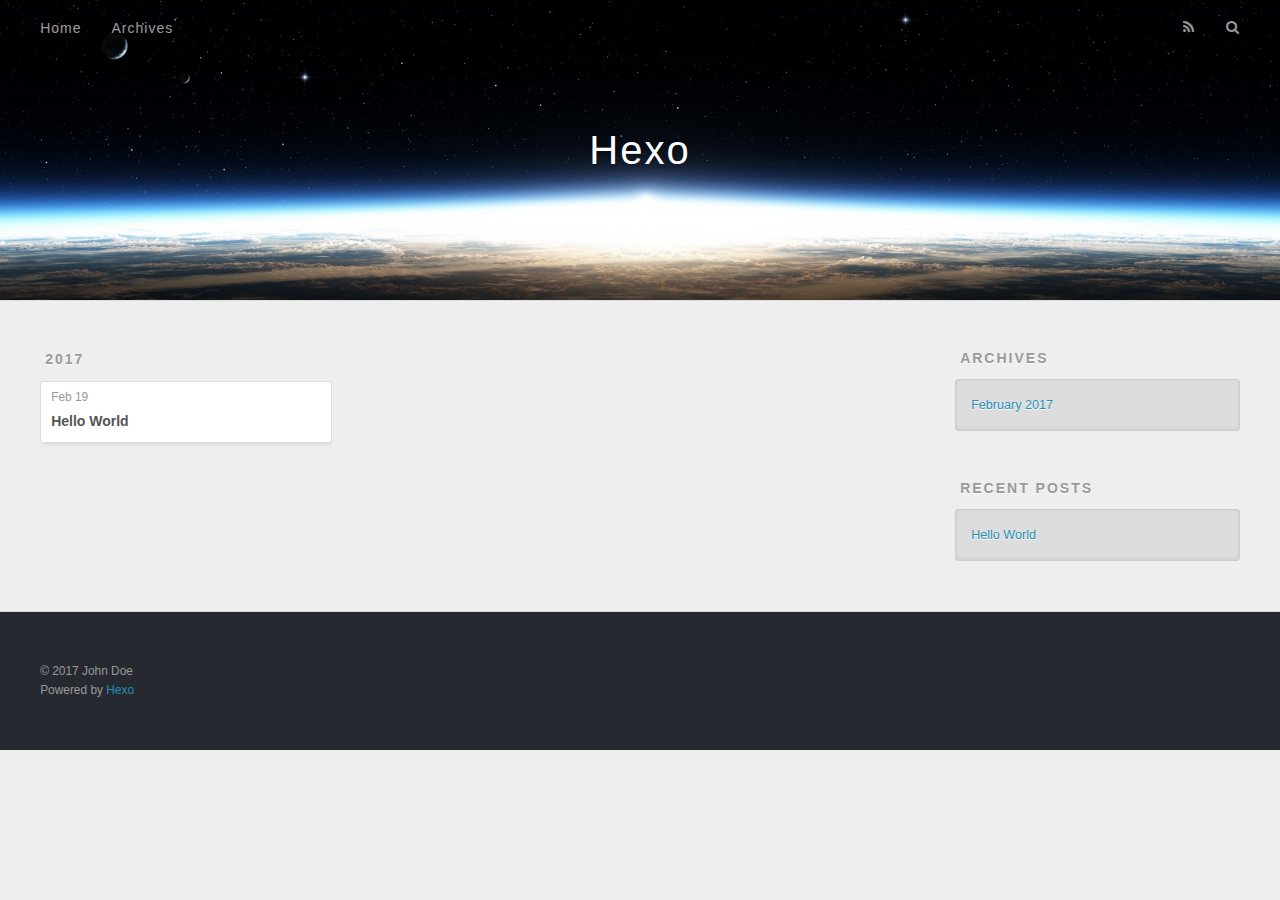
==== archives/index.html @ 1e5ff91e "Site updated: 2017-02-19 12:05:26" ====
<!DOCTYPE html>
<html>
<head>
  <meta charset="utf-8">
  
  <title>Archives | Hexo</title>
  <meta name="viewport" content="width=device-width, initial-scale=1, maximum-scale=1">
  <meta property="og:type" content="website">
<meta property="og:title" content="Hexo">
<meta property="og:url" content="http://yoursite.com/archives/index.html">
<meta property="og:site_name" content="Hexo">
<meta name="twitter:card" content="summary">
<meta name="twitter:title" content="Hexo">
  
    <link rel="alternate" href="/atom.xml" title="Hexo" type="application/atom+xml">
  
  
    <link rel="icon" href="/favicon.png">
  
  
    <link href="//fonts.googleapis.com/css?family=Source+Code+Pro" rel="stylesheet" type="text/css">
  
  <link rel="stylesheet" href="/css/style.css">
  

</head>

<body>
  <div id="container">
    <div id="wrap">
      <header id="header">
  <div id="banner"></div>
  <div id="header-outer" class="outer">
    <div id="header-title" class="inner">
      <h1 id="logo-wrap">
        <a href="/" id="logo">Hexo</a>
      </h1>
      
    </div>
    <div id="header-inner" class="inner">
      <nav id="main-nav">
        <a id="main-nav-toggle" class="nav-icon"></a>
        
          <a class="main-nav-link" href="/">Home</a>
        
          <a class="main-nav-link" href="/archives">Archives</a>
        
      </nav>
      <nav id="sub-nav">
        
          <a id="nav-rss-link" class="nav-icon" href="/atom.xml" title="RSS Feed"></a>
        
        <a id="nav-search-btn" class="nav-icon" title="Search"></a>
      </nav>
      <div id="search-form-wrap">
        <form action="//google.com/search" method="get" accept-charset="UTF-8" class="search-form"><input type="search" name="q" results="0" class="search-form-input" placeholder="Search"><button type="submit" class="search-form-submit">&#xF002;</button><input type="hidden" name="sitesearch" value="http://yoursite.com"></form>
      </div>
    </div>
  </div>
</header>
      <div class="outer">
        <section id="main">
  
  
    
    
      
      
      <section class="archives-wrap">
        <div class="archive-year-wrap">
          <a href="/archives/2017" class="archive-year">2017</a>
        </div>
        <div class="archives">
    
    <article class="archive-article archive-type-post">
  <div class="archive-article-inner">
    <header class="archive-article-header">
      <a href="/2017/02/19/hello-world/" class="archive-article-date">
  <time datetime="2017-02-19T02:32:31.550Z" itemprop="datePublished">Feb 19</time>
</a>
      
  
    <h1 itemprop="name">
      <a class="archive-article-title" href="/2017/02/19/hello-world/">Hello World</a>
    </h1>
  

    </header>
  </div>
</article>
  
  
    </div></section>
  

</section>
        
          <aside id="sidebar">
  
    

  
    

  
    
  
    
  <div class="widget-wrap">
    <h3 class="widget-title">Archives</h3>
    <div class="widget">
      <ul class="archive-list"><li class="archive-list-item"><a class="archive-list-link" href="/archives/2017/02/">February 2017</a></li></ul>
    </div>
  </div>


  
    
  <div class="widget-wrap">
    <h3 class="widget-title">Recent Posts</h3>
    <div class="widget">
      <ul>
        
          <li>
            <a href="/2017/02/19/hello-world/">Hello World</a>
          </li>
        
      </ul>
    </div>
  </div>

  
</aside>
        
      </div>
      <footer id="footer">
  
  <div class="outer">
    <div id="footer-info" class="inner">
      &copy; 2017 John Doe<br>
      Powered by <a href="http://hexo.io/" target="_blank">Hexo</a>
    </div>
  </div>
</footer>
    </div>
    <nav id="mobile-nav">
  
    <a href="/" class="mobile-nav-link">Home</a>
  
    <a href="/archives" class="mobile-nav-link">Archives</a>
  
</nav>
    

<script src="//ajax.googleapis.com/ajax/libs/jquery/2.0.3/jquery.min.js"></script>


  <link rel="stylesheet" href="/fancybox/jquery.fancybox.css">
  <script src="/fancybox/jquery.fancybox.pack.js"></script>


<script src="/js/script.js"></script>

  </div>
</body>
</html>
---- css/style.css ----
body {
  width: 100%;
}
body:before,
body:after {
  content: "";
  display: table;
}
body:after {
  clear: both;
}
html,
body,
div,
span,
applet,
object,
iframe,
h1,
h2,
h3,
h4,
h5,
h6,
p,
blockquote,
pre,
a,
abbr,
acronym,
address,
big,
cite,
code,
del,
dfn,
em,
img,
ins,
kbd,
q,
s,
samp,
small,
strike,
strong,
sub,
sup,
tt,
var,
dl,
dt,
dd,
ol,
ul,
li,
fieldset,
form,
label,
legend,
table,
caption,
tbody,
tfoot,
thead,
tr,
th,
td {
  margin: 0;
  padding: 0;
  border: 0;
  outline: 0;
  font-weight: inherit;
  font-style: inherit;
  font-family: inherit;
  font-size: 100%;
  vertical-align: baseline;
}
body {
  line-height: 1;
  color: #000;
  background: #fff;
}
ol,
ul {
  list-style: none;
}
table {
  border-collapse: separate;
  border-spacing: 0;
  vertical-align: middle;
}
caption,
th,
td {
  text-align: left;
  font-weight: normal;
  vertical-align: middle;
}
a img {
  border: none;
}
input,
button {
  margin: 0;
  padding: 0;
}
input::-moz-focus-inner,
button::-moz-focus-inner {
  border: 0;
  padding: 0;
}
@font-face {
  font-family: FontAwesome;
  font-style: normal;
  font-weight: normal;
  src: url("fonts/fontawesome-webfont.eot?v=#4.0.3");
  src: url("fonts/fontawesome-webfont.eot?#iefix&v=#4.0.3") format("embedded-opentype"), url("fonts/fontawesome-webfont.woff?v=#4.0.3") format("woff"), url("fonts/fontawesome-webfont.ttf?v=#4.0.3") format("truetype"), url("fonts/fontawesome-webfont.svg#fontawesomeregular?v=#4.0.3") format("svg");
}
html,
body,
#container {
  height: 100%;
}
body {
  background: #eee;
  font: 14px "Helvetica Neue", Helvetica, Arial, sans-serif;
  -webkit-text-size-adjust: 100%;
}
.outer {
  max-width: 1220px;
  margin: 0 auto;
  padding: 0 20px;
}
.outer:before,
.outer:after {
  content: "";
  display: table;
}
.outer:after {
  clear: both;
}
.inner {
  display: inline;
  float: left;
  width: 98.33333333333333%;
  margin: 0 0.833333333333333%;
}
.left,
.alignleft {
  float: left;
}
.right,
.alignright {
  float: right;
}
.clear {
  clear: both;
}
#container {
  position: relative;
}
.mobile-nav-on {
  overflow: hidden;
}
#wrap {
  height: 100%;
  width: 100%;
  position: absolute;
  top: 0;
  left: 0;
  -webkit-transition: 0.2s ease-out;
  -moz-transition: 0.2s ease-out;
  -ms-transition: 0.2s ease-out;
  transition: 0.2s ease-out;
  z-index: 1;
  background: #eee;
}
.mobile-nav-on #wrap {
  left: 280px;
}
@media screen and (min-width: 768px) {
  #main {
    display: inline;
    float: left;
    width: 73.33333333333333%;
    margin: 0 0.833333333333333%;
  }
}
.article-date,
.article-category-link,
.archive-year,
.widget-title {
  text-decoration: none;
  text-transform: uppercase;
  letter-spacing: 2px;
  color: #999;
  margin-bottom: 1em;
  margin-left: 5px;
  line-height: 1em;
  text-shadow: 0 1px #fff;
  font-weight: bold;
}
.article-inner,
.archive-article-inner {
  background: #fff;
  -webkit-box-shadow: 1px 2px 3px #ddd;
  box-shadow: 1px 2px 3px #ddd;
  border: 1px solid #ddd;
  border-radius: 3px;
}
.article-entry h1,
.widget h1 {
  font-size: 2em;
}
.article-entry h2,
.widget h2 {
  font-size: 1.5em;
}
.article-entry h3,
.widget h3 {
  font-size: 1.3em;
}
.article-entry h4,
.widget h4 {
  font-size: 1.2em;
}
.article-entry h5,
.widget h5 {
  font-size: 1em;
}
.article-entry h6,
.widget h6 {
  font-size: 1em;
  color: #999;
}
.article-entry hr,
.widget hr {
  border: 1px dashed #ddd;
}
.article-entry strong,
.widget strong {
  font-weight: bold;
}
.article-entry em,
.widget em,
.article-entry cite,
.widget cite {
  font-style: italic;
}
.article-entry sup,
.widget sup,
.article-entry sub,
.widget sub {
  font-size: 0.75em;
  line-height: 0;
  position: relative;
  vertical-align: baseline;
}
.article-entry sup,
.widget sup {
  top: -0.5em;
}
.article-entry sub,
.widget sub {
  bottom: -0.2em;
}
.article-entry small,
.widget small {
  font-size: 0.85em;
}
.article-entry acronym,
.widget acronym,
.article-entry abbr,
.widget abbr {
  border-bottom: 1px dotted;
}
.article-entry ul,
.widget ul,
.article-entry ol,
.widget ol,
.article-entry dl,
.widget dl {
  margin: 0 20px;
  line-height: 1.6em;
}
.article-entry ul ul,
.widget ul ul,
.article-entry ol ul,
.widget ol ul,
.article-entry ul ol,
.widget ul ol,
.article-entry ol ol,
.widget ol ol {
  margin-top: 0;
  margin-bottom: 0;
}
.article-entry ul,
.widget ul {
  list-style: disc;
}
.article-entry ol,
.widget ol {
  list-style: decimal;
}
.article-entry dt,
.widget dt {
  font-weight: bold;
}
#header {
  height: 300px;
  position: relative;
  border-bottom: 1px solid #ddd;
}
#header:before,
#header:after {
  content: "";
  position: absolute;
  left: 0;
  right: 0;
  height: 40px;
}
#header:before {
  top: 0;
  background: -webkit-linear-gradient(rgba(0,0,0,0.2), transparent);
  background: -moz-linear-gradient(rgba(0,0,0,0.2), transparent);
  background: -ms-linear-gradient(rgba(0,0,0,0.2), transparent);
  background: linear-gradient(rgba(0,0,0,0.2), transparent);
}
#header:after {
  bottom: 0;
  background: -webkit-linear-gradient(transparent, rgba(0,0,0,0.2));
  background: -moz-linear-gradient(transparent, rgba(0,0,0,0.2));
  background: -ms-linear-gradient(transparent, rgba(0,0,0,0.2));
  background: linear-gradient(transparent, rgba(0,0,0,0.2));
}
#header-outer {
  height: 100%;
  position: relative;
}
#header-inner {
  position: relative;
  overflow: hidden;
}
#banner {
  position: absolute;
  top: 0;
  left: 0;
  width: 100%;
  height: 100%;
  background: url("images/banner.jpg") center #000;
  -webkit-background-size: cover;
  -moz-background-size: cover;
  background-size: cover;
  z-index: -1;
}
#header-title {
  text-align: center;
  height: 40px;
  position: absolute;
  top: 50%;
  left: 0;
  margin-top: -20px;
}
#logo,
#subtitle {
  text-decoration: none;
  color: #fff;
  font-weight: 300;
  text-shadow: 0 1px 4px rgba(0,0,0,0.3);
}
#logo {
  font-size: 40px;
  line-height: 40px;
  letter-spacing: 2px;
}
#subtitle {
  font-size: 16px;
  line-height: 16px;
  letter-spacing: 1px;
}
#subtitle-wrap {
  margin-top: 16px;
}
#main-nav {
  float: left;
  margin-left: -15px;
}
.nav-icon,
.main-nav-link {
  float: left;
  color: #fff;
  opacity: 0.6;
  text-decoration: none;
  text-shadow: 0 1px rgba(0,0,0,0.2);
  -webkit-transition: opacity 0.2s;
  -moz-transition: opacity 0.2s;
  -ms-transition: opacity 0.2s;
  transition: opacity 0.2s;
  display: block;
  padding: 20px 15px;
}
.nav-icon:hover,
.main-nav-link:hover {
  opacity: 1;
}
.nav-icon {
  font-family: FontAwesome;
  text-align: center;
  font-size: 14px;
  width: 14px;
  height: 14px;
  padding: 20px 15px;
  position: relative;
  cursor: pointer;
}
.main-nav-link {
  font-weight: 300;
  letter-spacing: 1px;
}
@media screen and (max-width: 479px) {
  .main-nav-link {
    display: none;
  }
}
#main-nav-toggle {
  display: none;
}
#main-nav-toggle:before {
  content: "\f0c9";
}
@media screen and (max-width: 479px) {
  #main-nav-toggle {
    display: block;
  }
}
#sub-nav {
  float: right;
  margin-right: -15px;
}
#nav-rss-link:before {
  content: "\f09e";
}
#nav-search-btn:before {
  content: "\f002";
}
#search-form-wrap {
  position: absolute;
  top: 15px;
  width: 150px;
  height: 30px;
  right: -150px;
  opacity: 0;
  -webkit-transition: 0.2s ease-out;
  -moz-transition: 0.2s ease-out;
  -ms-transition: 0.2s ease-out;
  transition: 0.2s ease-out;
}
#search-form-wrap.on {
  opacity: 1;
  right: 0;
}
@media screen and (max-width: 479px) {
  #search-form-wrap {
    width: 100%;
    right: -100%;
  }
}
.search-form {
  position: absolute;
  top: 0;
  left: 0;
  right: 0;
  background: #fff;
  padding: 5px 15px;
  border-radius: 15px;
  -webkit-box-shadow: 0 0 10px rgba(0,0,0,0.3);
  box-shadow: 0 0 10px rgba(0,0,0,0.3);
}
.search-form-input {
  border: none;
  background: none;
  color: #555;
  width: 100%;
  font: 13px "Helvetica Neue", Helvetica, Arial, sans-serif;
  outline: none;
}
.search-form-input::-webkit-search-results-decoration,
.search-form-input::-webkit-search-cancel-button {
  -webkit-appearance: none;
}
.search-form-submit {
  position: absolute;
  top: 50%;
  right: 10px;
  margin-top: -7px;
  font: 13px FontAwesome;
  border: none;
  background: none;
  color: #bbb;
  cursor: pointer;
}
.search-form-submit:hover,
.search-form-submit:focus {
  color: #777;
}
.article {
  margin: 50px 0;
}
.article-inner {
  overflow: hidden;
}
.article-meta:before,
.article-meta:after {
  content: "";
  display: table;
}
.article-meta:after {
  clear: both;
}
.article-date {
  float: left;
}
.article-category {
  float: left;
  line-height: 1em;
  color: #ccc;
  text-shadow: 0 1px #fff;
  margin-left: 8px;
}
.article-category:before {
  content: "\2022";
}
.article-category-link {
  margin: 0 12px 1em;
}
.article-header {
  padding: 20px 20px 0;
}
.article-title {
  text-decoration: none;
  font-size: 2em;
  font-weight: bold;
  color: #555;
  line-height: 1.1em;
  -webkit-transition: color 0.2s;
  -moz-transition: color 0.2s;
  -ms-transition: color 0.2s;
  transition: color 0.2s;
}
a.article-title:hover {
  color: #258fb8;
}
.article-entry {
  color: #555;
  padding: 0 20px;
}
.article-entry:before,
.article-entry:after {
  content: "";
  display: table;
}
.article-entry:after {
  clear: both;
}
.article-entry p,
.article-entry table {
  line-height: 1.6em;
  margin: 1.6em 0;
}
.article-entry h1,
.article-entry h2,
.article-entry h3,
.article-entry h4,
.article-entry h5,
.article-entry h6 {
  font-weight: bold;
}
.article-entry h1,
.article-entry h2,
.article-entry h3,
.article-entry h4,
.article-entry h5,
.article-entry h6 {
  line-height: 1.1em;
  margin: 1.1em 0;
}
.article-entry a {
  color: #258fb8;
  text-decoration: none;
}
.article-entry a:hover {
  text-decoration: underline;
}
.article-entry ul,
.article-entry ol,
.article-entry dl {
  margin-top: 1.6em;
  margin-bottom: 1.6em;
}
.article-entry img,
.article-entry video {
  max-width: 100%;
  height: auto;
  display: block;
  margin: auto;
}
.article-entry iframe {
  border: none;
}
.article-entry table {
  width: 100%;
  border-collapse: collapse;
  border-spacing: 0;
}
.article-entry th {
  font-weight: bold;
  border-bottom: 3px solid #ddd;
  padding-bottom: 0.5em;
}
.article-entry td {
  border-bottom: 1px solid #ddd;
  padding: 10px 0;
}
.article-entry blockquote {
  font-family: Georgia, "Times New Roman", serif;
  font-size: 1.4em;
  margin: 1.6em 20px;
  text-align: center;
}
.article-entry blockquote footer {
  font-size: 14px;
  margin: 1.6em 0;
  font-family: "Helvetica Neue", Helvetica, Arial, sans-serif;
}
.article-entry blockquote footer cite:before {
  content: "—";
  padding: 0 0.5em;
}
.article-entry .pullquote {
  text-align: left;
  width: 45%;
  margin: 0;
}
.article-entry .pullquote.left {
  margin-left: 0.5em;
  margin-right: 1em;
}
.article-entry .pullquote.right {
  margin-right: 0.5em;
  margin-left: 1em;
}
.article-entry .caption {
  color: #999;
  display: block;
  font-size: 0.9em;
  margin-top: 0.5em;
  position: relative;
  text-align: center;
}
.article-entry .video-container {
  position: relative;
  padding-top: 56.25%;
  height: 0;
  overflow: hidden;
}
.article-entry .video-container iframe,
.article-entry .video-container object,
.article-entry .video-container embed {
  position: absolute;
  top: 0;
  left: 0;
  width: 100%;
  height: 100%;
  margin-top: 0;
}
.article-more-link a {
  display: inline-block;
  line-height: 1em;
  padding: 6px 15px;
  border-radius: 15px;
  background: #eee;
  color: #999;
  text-shadow: 0 1px #fff;
  text-decoration: none;
}
.article-more-link a:hover {
  background: #258fb8;
  color: #fff;
  text-decoration: none;
  text-shadow: 0 1px #1e7293;
}
.article-footer {
  font-size: 0.85em;
  line-height: 1.6em;
  border-top: 1px solid #ddd;
  padding-top: 1.6em;
  margin: 0 20px 20px;
}
.article-footer:before,
.article-footer:after {
  content: "";
  display: table;
}
.article-footer:after {
  clear: both;
}
.article-footer a {
  color: #999;
  text-decoration: none;
}
.article-footer a:hover {
  color: #555;
}
.article-tag-list-item {
  float: left;
  margin-right: 10px;
}
.article-tag-list-link:before {
  content: "#";
}
.article-comment-link {
  float: right;
}
.article-comment-link:before {
  content: "\f075";
  font-family: FontAwesome;
  padding-right: 8px;
}
.article-share-link {
  cursor: pointer;
  float: right;
  margin-left: 20px;
}
.article-share-link:before {
  content: "\f064";
  font-family: FontAwesome;
  padding-right: 6px;
}
#article-nav {
  position: relative;
}
#article-nav:before,
#article-nav:after {
  content: "";
  display: table;
}
#article-nav:after {
  clear: both;
}
@media screen and (min-width: 768px) {
  #article-nav {
    margin: 50px 0;
  }
  #article-nav:before {
    width: 8px;
    height: 8px;
    position: absolute;
    top: 50%;
    left: 50%;
    margin-top: -4px;
    margin-left: -4px;
    content: "";
    border-radius: 50%;
    background: #ddd;
    -webkit-box-shadow: 0 1px 2px #fff;
    box-shadow: 0 1px 2px #fff;
  }
}
.article-nav-link-wrap {
  text-decoration: none;
  text-shadow: 0 1px #fff;
  color: #999;
  -webkit-box-sizing: border-box;
  -moz-box-sizing: border-box;
  box-sizing: border-box;
  margin-top: 50px;
  text-align: center;
  display: block;
}
.article-nav-link-wrap:hover {
  color: #555;
}
@media screen and (min-width: 768px) {
  .article-nav-link-wrap {
    width: 50%;
    margin-top: 0;
  }
}
@media screen and (min-width: 768px) {
  #article-nav-newer {
    float: left;
    text-align: right;
    padding-right: 20px;
  }
}
@media screen and (min-width: 768px) {
  #article-nav-older {
    float: right;
    text-align: left;
    padding-left: 20px;
  }
}
.article-nav-caption {
  text-transform: uppercase;
  letter-spacing: 2px;
  color: #ddd;
  line-height: 1em;
  font-weight: bold;
}
#article-nav-newer .article-nav-caption {
  margin-right: -2px;
}
.article-nav-title {
  font-size: 0.85em;
  line-height: 1.6em;
  margin-top: 0.5em;
}
.article-share-box {
  position: absolute;
  display: none;
  background: #fff;
  -webkit-box-shadow: 1px 2px 10px rgba(0,0,0,0.2);
  box-shadow: 1px 2px 10px rgba(0,0,0,0.2);
  border-radius: 3px;
  margin-left: -145px;
  overflow: hidden;
  z-index: 1;
}
.article-share-box.on {
  display: block;
}
.article-share-input {
  width: 100%;
  background: none;
  -webkit-box-sizing: border-box;
  -moz-box-sizing: border-box;
  box-sizing: border-box;
  font: 14px "Helvetica Neue", Helvetica, Arial, sans-serif;
  padding: 0 15px;
  color: #555;
  outline: none;
  border: 1px solid #ddd;
  border-radius: 3px 3px 0 0;
  height: 36px;
  line-height: 36px;
}
.article-share-links {
  background: #eee;
}
.article-share-links:before,
.article-share-links:after {
  content: "";
  display: table;
}
.article-share-links:after {
  clear: both;
}
.article-share-twitter,
.article-share-facebook,
.article-share-pinterest,
.article-share-google {
  width: 50px;
  height: 36px;
  display: block;
  float: left;
  position: relative;
  color: #999;
  text-shadow: 0 1px #fff;
}
.article-share-twitter:before,
.article-share-facebook:before,
.article-share-pinterest:before,
.article-share-google:before {
  font-size: 20px;
  font-family: FontAwesome;
  width: 20px;
  height: 20px;
  position: absolute;
  top: 50%;
  left: 50%;
  margin-top: -10px;
  margin-left: -10px;
  text-align: center;
}
.article-share-twitter:hover,
.article-share-facebook:hover,
.article-share-pinterest:hover,
.article-share-google:hover {
  color: #fff;
}
.article-share-twitter:before {
  content: "\f099";
}
.article-share-twitter:hover {
  background: #00aced;
  text-shadow: 0 1px #008abe;
}
.article-share-facebook:before {
  content: "\f09a";
}
.article-share-facebook:hover {
  background: #3b5998;
  text-shadow: 0 1px #2f477a;
}
.article-share-pinterest:before {
  content: "\f0d2";
}
.article-share-pinterest:hover {
  background: #cb2027;
  text-shadow: 0 1px #a21a1f;
}
.article-share-google:before {
  content: "\f0d5";
}
.article-share-google:hover {
  background: #dd4b39;
  text-shadow: 0 1px #be3221;
}
.article-gallery {
  background: #000;
  position: relative;
}
.article-gallery-photos {
  position: relative;
  overflow: hidden;
}
.article-gallery-img {
  display: none;
  max-width: 100%;
}
.article-gallery-img:first-child {
  display: block;
}
.article-gallery-img.loaded {
  position: absolute;
  display: block;
}
.article-gallery-img img {
  display: block;
  max-width: 100%;
  margin: 0 auto;
}
#comments {
  background: #fff;
  -webkit-box-shadow: 1px 2px 3px #ddd;
  box-shadow: 1px 2px 3px #ddd;
  padding: 20px;
  border: 1px solid #ddd;
  border-radius: 3px;
  margin: 50px 0;
}
#comments a {
  color: #258fb8;
}
.archives-wrap {
  margin: 50px 0;
}
.archives:before,
.archives:after {
  content: "";
  display: table;
}
.archives:after {
  clear: both;
}
.archive-year-wrap {
  margin-bottom: 1em;
}
.archives {
  -webkit-column-gap: 10px;
  -moz-column-gap: 10px;
  column-gap: 10px;
}
@media screen and (min-width: 480px) and (max-width: 767px) {
  .archives {
    -webkit-column-count: 2;
    -moz-column-count: 2;
    column-count: 2;
  }
}
@media screen and (min-width: 768px) {
  .archives {
    -webkit-column-count: 3;
    -moz-column-count: 3;
    column-count: 3;
  }
}
.archive-article {
  -webkit-column-break-inside: avoid;
  page-break-inside: avoid;
  overflow: hidden;
  break-inside: avoid-column;
}
.archive-article-inner {
  padding: 10px;
  margin-bottom: 15px;
}
.archive-article-title {
  text-decoration: none;
  font-weight: bold;
  color: #555;
  -webkit-transition: color 0.2s;
  -moz-transition: color 0.2s;
  -ms-transition: color 0.2s;
  transition: color 0.2s;
  line-height: 1.6em;
}
.archive-article-title:hover {
  color: #258fb8;
}
.archive-article-footer {
  margin-top: 1em;
}
.archive-article-date {
  color: #999;
  text-decoration: none;
  font-size: 0.85em;
  line-height: 1em;
  margin-bottom: 0.5em;
  display: block;
}
#page-nav {
  margin: 50px auto;
  background: #fff;
  -webkit-box-shadow: 1px 2px 3px #ddd;
  box-shadow: 1px 2px 3px #ddd;
  border: 1px solid #ddd;
  border-radius: 3px;
  text-align: center;
  color: #999;
  overflow: hidden;
}
#page-nav:before,
#page-nav:after {
  content: "";
  display: table;
}
#page-nav:after {
  clear: both;
}
#page-nav a,
#page-nav span {
  padding: 10px 20px;
  line-height: 1;
  height: 2ex;
}
#page-nav a {
  color: #999;
  text-decoration: none;
}
#page-nav a:hover {
  background: #999;
  color: #fff;
}
#page-nav .prev {
  float: left;
}
#page-nav .next {
  float: right;
}
#page-nav .page-number {
  display: inline-block;
}
@media screen and (max-width: 479px) {
  #page-nav .page-number {
    display: none;
  }
}
#page-nav .current {
  color: #555;
  font-weight: bold;
}
#page-nav .space {
  color: #ddd;
}
#footer {
  background: #262a30;
  padding: 50px 0;
  border-top: 1px solid #ddd;
  color: #999;
}
#footer a {
  color: #258fb8;
  text-decoration: none;
}
#footer a:hover {
  text-decoration: underline;
}
#footer-info {
  line-height: 1.6em;
  font-size: 0.85em;
}
.article-entry pre,
.article-entry .highlight {
  background: #2d2d2d;
  margin: 0 -20px;
  padding: 15px 20px;
  border-style: solid;
  border-color: #ddd;
  border-width: 1px 0;
  overflow: auto;
  color: #ccc;
  line-height: 22.400000000000002px;
}
.article-entry .highlight .gutter pre,
.article-entry .gist .gist-file .gist-data .line-numbers {
  color: #666;
  font-size: 0.85em;
}
.article-entry pre,
.article-entry code {
  font-family: "Source Code Pro", Consolas, Monaco, Menlo, Consolas, monospace;
}
.article-entry code {
  background: #eee;
  text-shadow: 0 1px #fff;
  padding: 0 0.3em;
}
.article-entry pre code {
  background: none;
  text-shadow: none;
  padding: 0;
}
.article-entry .highlight pre {
  border: none;
  margin: 0;
  padding: 0;
}
.article-entry .highlight table {
  margin: 0;
  width: auto;
}
.article-entry .highlight td {
  border: none;
  padding: 0;
}
.article-entry .highlight figcaption {
  font-size: 0.85em;
  color: #999;
  line-height: 1em;
  margin-bottom: 1em;
}
.article-entry .highlight figcaption:before,
.article-entry .highlight figcaption:after {
  content: "";
  display: table;
}
.article-entry .highlight figcaption:after {
  clear: both;
}
.article-entry .highlight figcaption a {
  float: right;
}
.article-entry .highlight .gutter pre {
  text-align: right;
  padding-right: 20px;
}
.article-entry .highlight .line {
  height: 22.400000000000002px;
}
.article-entry .highlight .line.marked {
  background: #515151;
}
.article-entry .gist {
  margin: 0 -20px;
  border-style: solid;
  border-color: #ddd;
  border-width: 1px 0;
  background: #2d2d2d;
  padding: 15px 20px 15px 0;
}
.article-entry .gist .gist-file {
  border: none;
  font-family: "Source Code Pro", Consolas, Monaco, Menlo, Consolas, monospace;
  margin: 0;
}
.article-entry .gist .gist-file .gist-data {
  background: none;
  border: none;
}
.article-entry .gist .gist-file .gist-data .line-numbers {
  background: none;
  border: none;
  padding: 0 20px 0 0;
}
.article-entry .gist .gist-file .gist-data .line-data {
  padding: 0 !important;
}
.article-entry .gist .gist-file .highlight {
  margin: 0;
  padding: 0;
  border: none;
}
.article-entry .gist .gist-file .gist-meta {
  background: #2d2d2d;
  color: #999;
  font: 0.85em "Helvetica Neue", Helvetica, Arial, sans-serif;
  text-shadow: 0 0;
  padding: 0;
  margin-top: 1em;
  margin-left: 20px;
}
.article-entry .gist .gist-file .gist-meta a {
  color: #258fb8;
  font-weight: normal;
}
.article-entry .gist .gist-file .gist-meta a:hover {
  text-decoration: underline;
}
pre .comment,
pre .title {
  color: #999;
}
pre .variable,
pre .attribute,
pre .tag,
pre .regexp,
pre .ruby .constant,
pre .xml .tag .title,
pre .xml .pi,
pre .xml .doctype,
pre .html .doctype,
pre .css .id,
pre .css .class,
pre .css .pseudo {
  color: #f2777a;
}
pre .number,
pre .preprocessor,
pre .built_in,
pre .literal,
pre .params,
pre .constant {
  color: #f99157;
}
pre .class,
pre .ruby .class .title,
pre .css .rules .attribute {
  color: #9c9;
}
pre .string,
pre .value,
pre .inheritance,
pre .header,
pre .ruby .symbol,
pre .xml .cdata {
  color: #9c9;
}
pre .css .hexcolor {
  color: #6cc;
}
pre .function,
pre .python .decorator,
pre .python .title,
pre .ruby .function .title,
pre .ruby .title .keyword,
pre .perl .sub,
pre .javascript .title,
pre .coffeescript .title {
  color: #69c;
}
pre .keyword,
pre .javascript .function {
  color: #c9c;
}
@media screen and (max-width: 479px) {
  #mobile-nav {
    position: absolute;
    top: 0;
    left: 0;
    width: 280px;
    height: 100%;
    background: #191919;
    border-right: 1px solid #fff;
  }
}
@media screen and (max-width: 479px) {
  .mobile-nav-link {
    display: block;
    color: #999;
    text-decoration: none;
    padding: 15px 20px;
    font-weight: bold;
  }
  .mobile-nav-link:hover {
    color: #fff;
  }
}
@media screen and (min-width: 768px) {
  #sidebar {
    display: inline;
    float: left;
    width: 23.333333333333332%;
    margin: 0 0.833333333333333%;
  }
}
.widget-wrap {
  margin: 50px 0;
}
.widget {
  color: #777;
  text-shadow: 0 1px #fff;
  background: #ddd;
  -webkit-box-shadow: 0 -1px 4px #ccc inset;
  box-shadow: 0 -1px 4px #ccc inset;
  border: 1px solid #ccc;
  padding: 15px;
  border-radius: 3px;
}
.widget a {
  color: #258fb8;
  text-decoration: none;
}
.widget a:hover {
  text-decoration: underline;
}
.widget ul ul,
.widget ol ul,
.widget dl ul,
.widget ul ol,
.widget ol ol,
.widget dl ol,
.widget ul dl,
.widget ol dl,
.widget dl dl {
  margin-left: 15px;
  list-style: disc;
}
.widget {
  line-height: 1.6em;
  word-wrap: break-word;
  font-size: 0.9em;
}
.widget ul,
.widget ol {
  list-style: none;
  margin: 0;
}
.widget ul ul,
.widget ol ul,
.widget ul ol,
.widget ol ol {
  margin: 0 20px;
}
.widget ul ul,
.widget ol ul {
  list-style: disc;
}
.widget ul ol,
.widget ol ol {
  list-style: decimal;
}
.category-list-count,
.tag-list-count,
.archive-list-count {
  padding-left: 5px;
  color: #999;
  font-size: 0.85em;
}
.category-list-count:before,
.tag-list-count:before,
.archive-list-count:before {
  content: "(";
}
.category-list-count:after,
.tag-list-count:after,
.archive-list-count:after {
  content: ")";
}
.tagcloud a {
  margin-right: 5px;
  display: inline-block;
}
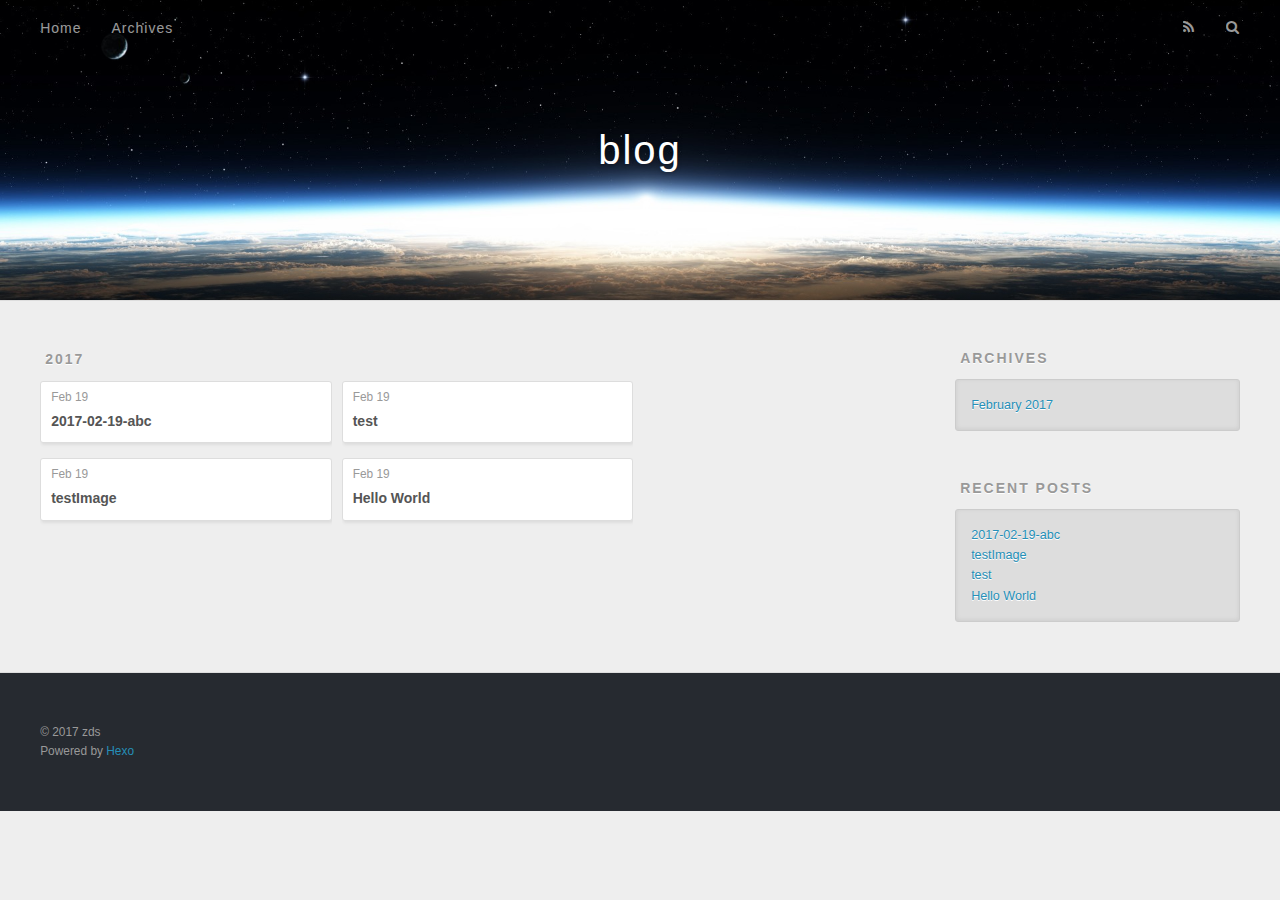
==== commit be6430c6: "Site updated: 2017-02-19 18:38:29" ====
--- a/archives/index.html
+++ b/archives/index.html
@@ -3,16 +3,16 @@
 <head>
   <meta charset="utf-8">
   
-  <title>Archives | Hexo</title>
+  <title>Archives | blog</title>
   <meta name="viewport" content="width=device-width, initial-scale=1, maximum-scale=1">
   <meta property="og:type" content="website">
-<meta property="og:title" content="Hexo">
-<meta property="og:url" content="http://yoursite.com/archives/index.html">
-<meta property="og:site_name" content="Hexo">
+<meta property="og:title" content="blog">
+<meta property="og:url" content="http://localhost:4000/archives/index.html">
+<meta property="og:site_name" content="blog">
 <meta name="twitter:card" content="summary">
-<meta name="twitter:title" content="Hexo">
-  
-    <link rel="alternate" href="/atom.xml" title="Hexo" type="application/atom+xml">
+<meta name="twitter:title" content="blog">
+  
+    <link rel="alternate" href="/atom.xml" title="blog" type="application/atom+xml">
   
   
     <link rel="icon" href="/favicon.png">
@@ -33,7 +33,7 @@
   <div id="header-outer" class="outer">
     <div id="header-title" class="inner">
       <h1 id="logo-wrap">
-        <a href="/" id="logo">Hexo</a>
+        <a href="/" id="logo">blog</a>
       </h1>
       
     </div>
@@ -53,7 +53,7 @@
         <a id="nav-search-btn" class="nav-icon" title="Search"></a>
       </nav>
       <div id="search-form-wrap">
-        <form action="//google.com/search" method="get" accept-charset="UTF-8" class="search-form"><input type="search" name="q" results="0" class="search-form-input" placeholder="Search"><button type="submit" class="search-form-submit">&#xF002;</button><input type="hidden" name="sitesearch" value="http://yoursite.com"></form>
+        <form action="//google.com/search" method="get" accept-charset="UTF-8" class="search-form"><input type="search" name="q" results="0" class="search-form-input" placeholder="Search"><button type="submit" class="search-form-submit">&#xF002;</button><input type="hidden" name="sitesearch" value="http://localhost:4000"></form>
       </div>
     </div>
   </div>
@@ -75,6 +75,63 @@
     <article class="archive-article archive-type-post">
   <div class="archive-article-inner">
     <header class="archive-article-header">
+      <a href="/2017/02/19/2017-02-19-abc/" class="archive-article-date">
+  <time datetime="2017-02-19T10:26:44.000Z" itemprop="datePublished">Feb 19</time>
+</a>
+      
+  
+    <h1 itemprop="name">
+      <a class="archive-article-title" href="/2017/02/19/2017-02-19-abc/">2017-02-19-abc</a>
+    </h1>
+  
+
+    </header>
+  </div>
+</article>
+  
+    
+    
+    <article class="archive-article archive-type-post">
+  <div class="archive-article-inner">
+    <header class="archive-article-header">
+      <a href="/2017/02/19/testImage/" class="archive-article-date">
+  <time datetime="2017-02-19T09:03:22.000Z" itemprop="datePublished">Feb 19</time>
+</a>
+      
+  
+    <h1 itemprop="name">
+      <a class="archive-article-title" href="/2017/02/19/testImage/">testImage</a>
+    </h1>
+  
+
+    </header>
+  </div>
+</article>
+  
+    
+    
+    <article class="archive-article archive-type-post">
+  <div class="archive-article-inner">
+    <header class="archive-article-header">
+      <a href="/2017/02/19/test/" class="archive-article-date">
+  <time datetime="2017-02-19T07:53:26.000Z" itemprop="datePublished">Feb 19</time>
+</a>
+      
+  
+    <h1 itemprop="name">
+      <a class="archive-article-title" href="/2017/02/19/test/">test</a>
+    </h1>
+  
+
+    </header>
+  </div>
+</article>
+  
+    
+    
+    <article class="archive-article archive-type-post">
+  <div class="archive-article-inner">
+    <header class="archive-article-header">
       <a href="/2017/02/19/hello-world/" class="archive-article-date">
   <time datetime="2017-02-19T02:32:31.550Z" itemprop="datePublished">Feb 19</time>
 </a>
@@ -122,6 +179,18 @@
       <ul>
         
           <li>
+            <a href="/2017/02/19/2017-02-19-abc/">2017-02-19-abc</a>
+          </li>
+        
+          <li>
+            <a href="/2017/02/19/testImage/">testImage</a>
+          </li>
+        
+          <li>
+            <a href="/2017/02/19/test/">test</a>
+          </li>
+        
+          <li>
             <a href="/2017/02/19/hello-world/">Hello World</a>
           </li>
         
@@ -137,7 +206,7 @@
   
   <div class="outer">
     <div id="footer-info" class="inner">
-      &copy; 2017 John Doe<br>
+      &copy; 2017 zds<br>
       Powered by <a href="http://hexo.io/" target="_blank">Hexo</a>
     </div>
   </div>
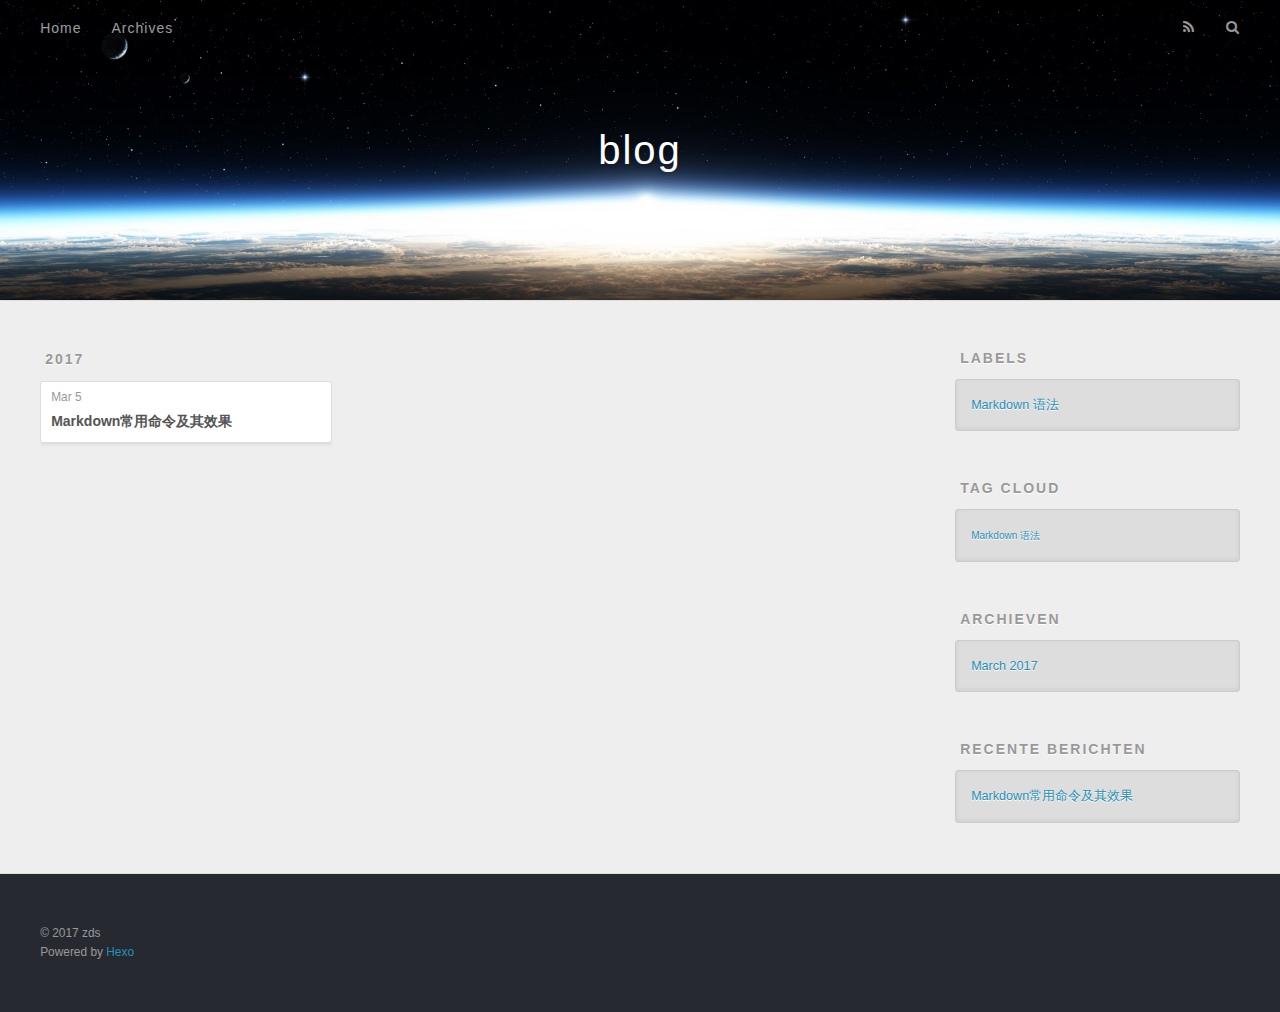
==== commit ed773f69: "Site updated: 2017-03-05 18:08:59" ====
--- a/archives/index.html
+++ b/archives/index.html
@@ -3,7 +3,7 @@
 <head>
   <meta charset="utf-8">
   
-  <title>Archives | blog</title>
+  <title>Archieven | blog</title>
   <meta name="viewport" content="width=device-width, initial-scale=1, maximum-scale=1">
   <meta property="og:type" content="website">
 <meta property="og:title" content="blog">
@@ -50,7 +50,7 @@
         
           <a id="nav-rss-link" class="nav-icon" href="/atom.xml" title="RSS Feed"></a>
         
-        <a id="nav-search-btn" class="nav-icon" title="Search"></a>
+        <a id="nav-search-btn" class="nav-icon" title="Zoeken"></a>
       </nav>
       <div id="search-form-wrap">
         <form action="//google.com/search" method="get" accept-charset="UTF-8" class="search-form"><input type="search" name="q" results="0" class="search-form-input" placeholder="Search"><button type="submit" class="search-form-submit">&#xF002;</button><input type="hidden" name="sitesearch" value="http://localhost:4000"></form>
@@ -75,70 +75,13 @@
     <article class="archive-article archive-type-post">
   <div class="archive-article-inner">
     <header class="archive-article-header">
-      <a href="/2017/02/19/2017-02-19-abc/" class="archive-article-date">
-  <time datetime="2017-02-19T10:26:44.000Z" itemprop="datePublished">Feb 19</time>
+      <a href="/2017/03/05/Markdown常用命令及其效果/" class="archive-article-date">
+  <time datetime="2017-03-05T09:58:17.000Z" itemprop="datePublished">Mar 5</time>
 </a>
       
   
     <h1 itemprop="name">
-      <a class="archive-article-title" href="/2017/02/19/2017-02-19-abc/">2017-02-19-abc</a>
-    </h1>
-  
-
-    </header>
-  </div>
-</article>
-  
-    
-    
-    <article class="archive-article archive-type-post">
-  <div class="archive-article-inner">
-    <header class="archive-article-header">
-      <a href="/2017/02/19/testImage/" class="archive-article-date">
-  <time datetime="2017-02-19T09:03:22.000Z" itemprop="datePublished">Feb 19</time>
-</a>
-      
-  
-    <h1 itemprop="name">
-      <a class="archive-article-title" href="/2017/02/19/testImage/">testImage</a>
-    </h1>
-  
-
-    </header>
-  </div>
-</article>
-  
-    
-    
-    <article class="archive-article archive-type-post">
-  <div class="archive-article-inner">
-    <header class="archive-article-header">
-      <a href="/2017/02/19/test/" class="archive-article-date">
-  <time datetime="2017-02-19T07:53:26.000Z" itemprop="datePublished">Feb 19</time>
-</a>
-      
-  
-    <h1 itemprop="name">
-      <a class="archive-article-title" href="/2017/02/19/test/">test</a>
-    </h1>
-  
-
-    </header>
-  </div>
-</article>
-  
-    
-    
-    <article class="archive-article archive-type-post">
-  <div class="archive-article-inner">
-    <header class="archive-article-header">
-      <a href="/2017/02/19/hello-world/" class="archive-article-date">
-  <time datetime="2017-02-19T02:32:31.550Z" itemprop="datePublished">Feb 19</time>
-</a>
-      
-  
-    <h1 itemprop="name">
-      <a class="archive-article-title" href="/2017/02/19/hello-world/">Hello World</a>
+      <a class="archive-article-title" href="/2017/03/05/Markdown常用命令及其效果/">Markdown常用命令及其效果</a>
     </h1>
   
 
@@ -158,15 +101,10 @@
 
   
     
-
-  
-    
-  
-    
   <div class="widget-wrap">
-    <h3 class="widget-title">Archives</h3>
+    <h3 class="widget-title">Labels</h3>
     <div class="widget">
-      <ul class="archive-list"><li class="archive-list-item"><a class="archive-list-link" href="/archives/2017/02/">February 2017</a></li></ul>
+      <ul class="tag-list"><li class="tag-list-item"><a class="tag-list-link" href="/tags/Markdown-语法/">Markdown 语法</a></li></ul>
     </div>
   </div>
 
@@ -174,24 +112,31 @@
   
     
   <div class="widget-wrap">
-    <h3 class="widget-title">Recent Posts</h3>
+    <h3 class="widget-title">Tag Cloud</h3>
+    <div class="widget tagcloud">
+      <a href="/tags/Markdown-语法/" style="font-size: 10px;">Markdown 语法</a>
+    </div>
+  </div>
+
+  
+    
+  <div class="widget-wrap">
+    <h3 class="widget-title">Archieven</h3>
+    <div class="widget">
+      <ul class="archive-list"><li class="archive-list-item"><a class="archive-list-link" href="/archives/2017/03/">March 2017</a></li></ul>
+    </div>
+  </div>
+
+
+  
+    
+  <div class="widget-wrap">
+    <h3 class="widget-title">Recente berichten</h3>
     <div class="widget">
       <ul>
         
           <li>
-            <a href="/2017/02/19/2017-02-19-abc/">2017-02-19-abc</a>
-          </li>
-        
-          <li>
-            <a href="/2017/02/19/testImage/">testImage</a>
-          </li>
-        
-          <li>
-            <a href="/2017/02/19/test/">test</a>
-          </li>
-        
-          <li>
-            <a href="/2017/02/19/hello-world/">Hello World</a>
+            <a href="/2017/03/05/Markdown常用命令及其效果/">Markdown常用命令及其效果</a>
           </li>
         
       </ul>
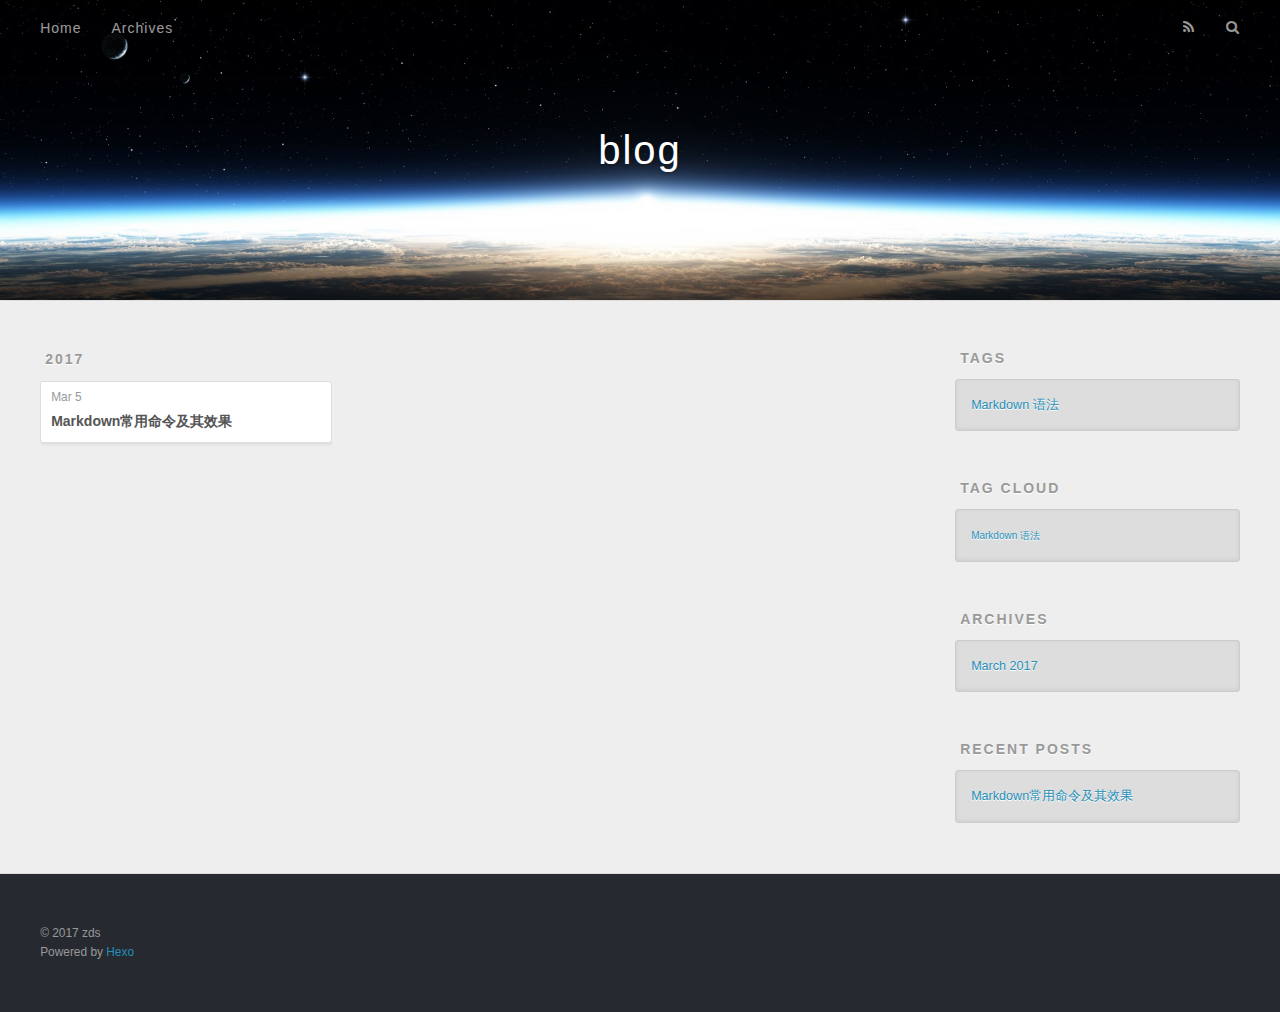
==== commit 18a68c49: "Site updated: 2017-03-05 18:28:40" ====
--- a/archives/index.html
+++ b/archives/index.html
@@ -3,7 +3,7 @@
 <head>
   <meta charset="utf-8">
   
-  <title>Archieven | blog</title>
+  <title>Archives | blog</title>
   <meta name="viewport" content="width=device-width, initial-scale=1, maximum-scale=1">
   <meta property="og:type" content="website">
 <meta property="og:title" content="blog">
@@ -50,7 +50,7 @@
         
           <a id="nav-rss-link" class="nav-icon" href="/atom.xml" title="RSS Feed"></a>
         
-        <a id="nav-search-btn" class="nav-icon" title="Zoeken"></a>
+        <a id="nav-search-btn" class="nav-icon" title="Search"></a>
       </nav>
       <div id="search-form-wrap">
         <form action="//google.com/search" method="get" accept-charset="UTF-8" class="search-form"><input type="search" name="q" results="0" class="search-form-input" placeholder="Search"><button type="submit" class="search-form-submit">&#xF002;</button><input type="hidden" name="sitesearch" value="http://localhost:4000"></form>
@@ -102,7 +102,7 @@
   
     
   <div class="widget-wrap">
-    <h3 class="widget-title">Labels</h3>
+    <h3 class="widget-title">Tags</h3>
     <div class="widget">
       <ul class="tag-list"><li class="tag-list-item"><a class="tag-list-link" href="/tags/Markdown-语法/">Markdown 语法</a></li></ul>
     </div>
@@ -121,7 +121,7 @@
   
     
   <div class="widget-wrap">
-    <h3 class="widget-title">Archieven</h3>
+    <h3 class="widget-title">Archives</h3>
     <div class="widget">
       <ul class="archive-list"><li class="archive-list-item"><a class="archive-list-link" href="/archives/2017/03/">March 2017</a></li></ul>
     </div>
@@ -131,7 +131,7 @@
   
     
   <div class="widget-wrap">
-    <h3 class="widget-title">Recente berichten</h3>
+    <h3 class="widget-title">Recent Posts</h3>
     <div class="widget">
       <ul>
         
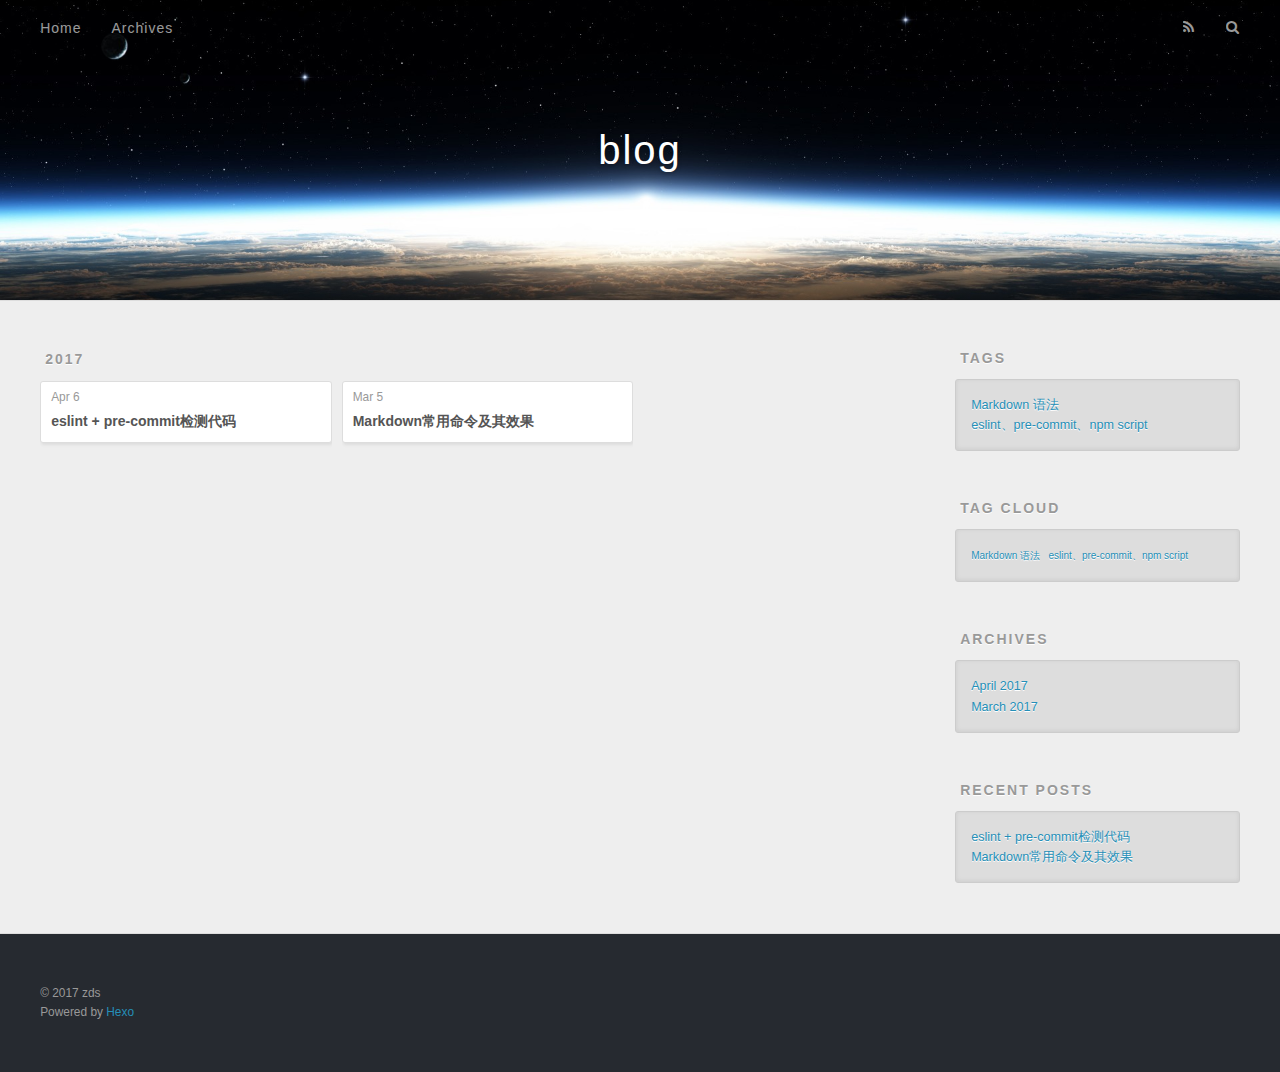
==== commit 2f4f6992: "Site updated: 2017-04-06 22:06:27" ====
--- a/archives/index.html
+++ b/archives/index.html
@@ -75,6 +75,25 @@
     <article class="archive-article archive-type-post">
   <div class="archive-article-inner">
     <header class="archive-article-header">
+      <a href="/2017/04/06/eslin+pre-commit检测代码/" class="archive-article-date">
+  <time datetime="2017-04-06T13:31:56.000Z" itemprop="datePublished">Apr 6</time>
+</a>
+      
+  
+    <h1 itemprop="name">
+      <a class="archive-article-title" href="/2017/04/06/eslin+pre-commit检测代码/">eslint + pre-commit检测代码</a>
+    </h1>
+  
+
+    </header>
+  </div>
+</article>
+  
+    
+    
+    <article class="archive-article archive-type-post">
+  <div class="archive-article-inner">
+    <header class="archive-article-header">
       <a href="/2017/03/05/Markdown常用命令及其效果/" class="archive-article-date">
   <time datetime="2017-03-05T09:58:17.000Z" itemprop="datePublished">Mar 5</time>
 </a>
@@ -104,7 +123,7 @@
   <div class="widget-wrap">
     <h3 class="widget-title">Tags</h3>
     <div class="widget">
-      <ul class="tag-list"><li class="tag-list-item"><a class="tag-list-link" href="/tags/Markdown-语法/">Markdown 语法</a></li></ul>
+      <ul class="tag-list"><li class="tag-list-item"><a class="tag-list-link" href="/tags/Markdown-语法/">Markdown 语法</a></li><li class="tag-list-item"><a class="tag-list-link" href="/tags/eslint、pre-commit、npm-script/">eslint、pre-commit、npm script</a></li></ul>
     </div>
   </div>
 
@@ -114,7 +133,7 @@
   <div class="widget-wrap">
     <h3 class="widget-title">Tag Cloud</h3>
     <div class="widget tagcloud">
-      <a href="/tags/Markdown-语法/" style="font-size: 10px;">Markdown 语法</a>
+      <a href="/tags/Markdown-语法/" style="font-size: 10px;">Markdown 语法</a> <a href="/tags/eslint、pre-commit、npm-script/" style="font-size: 10px;">eslint、pre-commit、npm script</a>
     </div>
   </div>
 
@@ -123,7 +142,7 @@
   <div class="widget-wrap">
     <h3 class="widget-title">Archives</h3>
     <div class="widget">
-      <ul class="archive-list"><li class="archive-list-item"><a class="archive-list-link" href="/archives/2017/03/">March 2017</a></li></ul>
+      <ul class="archive-list"><li class="archive-list-item"><a class="archive-list-link" href="/archives/2017/04/">April 2017</a></li><li class="archive-list-item"><a class="archive-list-link" href="/archives/2017/03/">March 2017</a></li></ul>
     </div>
   </div>
 
@@ -134,6 +153,10 @@
     <h3 class="widget-title">Recent Posts</h3>
     <div class="widget">
       <ul>
+        
+          <li>
+            <a href="/2017/04/06/eslin+pre-commit检测代码/">eslint + pre-commit检测代码</a>
+          </li>
         
           <li>
             <a href="/2017/03/05/Markdown常用命令及其效果/">Markdown常用命令及其效果</a>
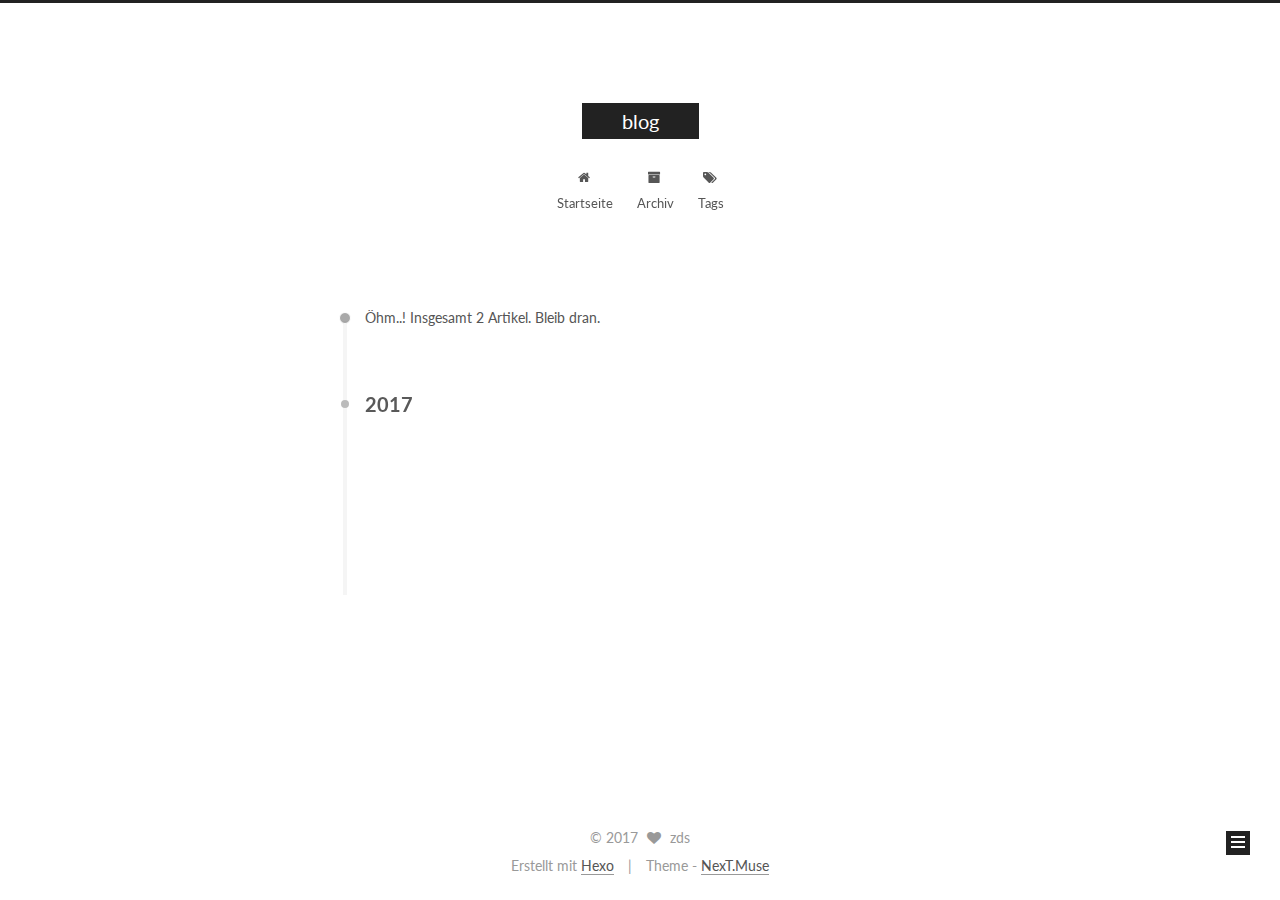
==== commit 92db3643: "Site updated: 2017-04-08 23:22:32" ====
--- a/archives/index.html
+++ b/archives/index.html
@@ -1,203 +1,584 @@
-<!DOCTYPE html>
-<html>
+<!doctype html>
+
+
+
+  
+
+
+<html class="theme-next muse use-motion" lang="">
 <head>
-  <meta charset="utf-8">
-  
-  <title>Archives | blog</title>
-  <meta name="viewport" content="width=device-width, initial-scale=1, maximum-scale=1">
-  <meta property="og:type" content="website">
+  <meta charset="UTF-8"/>
+<meta http-equiv="X-UA-Compatible" content="IE=edge" />
+<meta name="viewport" content="width=device-width, initial-scale=1, maximum-scale=1"/>
+
+
+
+<meta http-equiv="Cache-Control" content="no-transform" />
+<meta http-equiv="Cache-Control" content="no-siteapp" />
+
+
+
+
+
+
+
+
+
+
+
+
+
+
+
+  
+  
+  <link href="/lib/fancybox/source/jquery.fancybox.css?v=2.1.5" rel="stylesheet" type="text/css" />
+
+
+
+
+  
+  
+  
+  
+
+  
+    
+    
+  
+
+  
+
+  
+
+  
+
+  
+
+  
+    
+    
+    <link href="//fonts.googleapis.com/css?family=Lato:300,300italic,400,400italic,700,700italic&subset=latin,latin-ext" rel="stylesheet" type="text/css">
+  
+
+
+
+
+
+
+<link href="/lib/font-awesome/css/font-awesome.min.css?v=4.6.2" rel="stylesheet" type="text/css" />
+
+<link href="/css/main.css?v=5.1.0" rel="stylesheet" type="text/css" />
+
+
+  <meta name="keywords" content="Hexo, NexT" />
+
+
+
+
+
+
+
+
+  <link rel="shortcut icon" type="image/x-icon" href="/favicon.ico?v=5.1.0" />
+
+
+
+
+
+
+<meta property="og:type" content="website">
 <meta property="og:title" content="blog">
 <meta property="og:url" content="http://localhost:4000/archives/index.html">
 <meta property="og:site_name" content="blog">
 <meta name="twitter:card" content="summary">
 <meta name="twitter:title" content="blog">
-  
-    <link rel="alternate" href="/atom.xml" title="blog" type="application/atom+xml">
-  
-  
-    <link rel="icon" href="/favicon.png">
-  
-  
-    <link href="//fonts.googleapis.com/css?family=Source+Code+Pro" rel="stylesheet" type="text/css">
-  
-  <link rel="stylesheet" href="/css/style.css">
-  
-
+
+
+
+<script type="text/javascript" id="hexo.configurations">
+  var NexT = window.NexT || {};
+  var CONFIG = {
+    root: '/',
+    scheme: 'Muse',
+    sidebar: {"position":"left","display":"post","offset":12,"offset_float":0,"b2t":false,"scrollpercent":false},
+    fancybox: true,
+    motion: true,
+    duoshuo: {
+      userId: '0',
+      author: 'Author'
+    },
+    algolia: {
+      applicationID: '',
+      apiKey: '',
+      indexName: '',
+      hits: {"per_page":10},
+      labels: {"input_placeholder":"Search for Posts","hits_empty":"We didn't find any results for the search: ${query}","hits_stats":"${hits} results found in ${time} ms"}
+    }
+  };
+</script>
+
+
+
+  <link rel="canonical" href="http://localhost:4000/archives/"/>
+
+
+
+
+
+  <title> Archiv | blog </title>
 </head>
 
-<body>
-  <div id="container">
-    <div id="wrap">
-      <header id="header">
-  <div id="banner"></div>
-  <div id="header-outer" class="outer">
-    <div id="header-title" class="inner">
-      <h1 id="logo-wrap">
-        <a href="/" id="logo">blog</a>
+<body itemscope itemtype="http://schema.org/WebPage" lang="">
+
+  
+
+
+
+
+
+
+
+
+
+
+
+
+
+
+  
+  
+    
+  
+
+  <div class="container sidebar-position-left  page-archive  ">
+    <div class="headband"></div>
+
+    <header id="header" class="header" itemscope itemtype="http://schema.org/WPHeader">
+      <div class="header-inner"><div class="site-brand-wrapper">
+  <div class="site-meta ">
+    
+
+    <div class="custom-logo-site-title">
+      <a href="/"  class="brand" rel="start">
+        <span class="logo-line-before"><i></i></span>
+        <span class="site-title">blog</span>
+        <span class="logo-line-after"><i></i></span>
+      </a>
+    </div>
+      
+        <p class="site-subtitle"></p>
+      
+  </div>
+
+  <div class="site-nav-toggle">
+    <button>
+      <span class="btn-bar"></span>
+      <span class="btn-bar"></span>
+      <span class="btn-bar"></span>
+    </button>
+  </div>
+</div>
+
+<nav class="site-nav">
+  
+
+  
+    <ul id="menu" class="menu">
+      
+        
+        <li class="menu-item menu-item-home">
+          <a href="/" rel="section">
+            
+              <i class="menu-item-icon fa fa-fw fa-home"></i> <br />
+            
+            Startseite
+          </a>
+        </li>
+      
+        
+        <li class="menu-item menu-item-archives">
+          <a href="/archives" rel="section">
+            
+              <i class="menu-item-icon fa fa-fw fa-archive"></i> <br />
+            
+            Archiv
+          </a>
+        </li>
+      
+        
+        <li class="menu-item menu-item-tags">
+          <a href="/tags" rel="section">
+            
+              <i class="menu-item-icon fa fa-fw fa-tags"></i> <br />
+            
+            Tags
+          </a>
+        </li>
+      
+
+      
+    </ul>
+  
+
+  
+</nav>
+
+
+
+ </div>
+    </header>
+
+    <main id="main" class="main">
+      <div class="main-inner">
+        <div class="content-wrap">
+          <div id="content" class="content">
+            
+
+  <section id="posts" class="posts-collapse">
+    <span class="archive-move-on"></span>
+
+    <span class="archive-page-counter">
+      
+      
+      
+        
+      
+      Öhm..! Insgesamt 2 Artikel. Bleib dran.
+    </span>
+
+    
+
+      
+      
+      
+
+      
+        
+        <div class="collection-title">
+          <h2 class="archive-year motion-element" id="archive-year-2017">2017</h2>
+        </div>
+      
+      
+
+      
+
+  <article class="post post-type-normal" itemscope itemtype="http://schema.org/Article">
+    <header class="post-header">
+
+      <h1 class="post-title">
+        
+            <a class="post-title-link" href="/2017/04/06/eslint+pre-commit检测代码/" itemprop="url">
+              
+                <span itemprop="name">eslint + pre-commit检测代码</span>
+              
+            </a>
+        
       </h1>
-      
-    </div>
-    <div id="header-inner" class="inner">
-      <nav id="main-nav">
-        <a id="main-nav-toggle" class="nav-icon"></a>
-        
-          <a class="main-nav-link" href="/">Home</a>
-        
-          <a class="main-nav-link" href="/archives">Archives</a>
-        
-      </nav>
-      <nav id="sub-nav">
-        
-          <a id="nav-rss-link" class="nav-icon" href="/atom.xml" title="RSS Feed"></a>
-        
-        <a id="nav-search-btn" class="nav-icon" title="Search"></a>
-      </nav>
-      <div id="search-form-wrap">
-        <form action="//google.com/search" method="get" accept-charset="UTF-8" class="search-form"><input type="search" name="q" results="0" class="search-form-input" placeholder="Search"><button type="submit" class="search-form-submit">&#xF002;</button><input type="hidden" name="sitesearch" value="http://localhost:4000"></form>
+
+      <div class="post-meta">
+        <time class="post-time" itemprop="dateCreated"
+              datetime="2017-04-06T21:31:56+08:00"
+              content="2017-04-06" >
+          04-06
+        </time>
       </div>
+
+    </header>
+  </article>
+
+
+
+    
+
+      
+      
+      
+
+      
+      
+
+      
+
+  <article class="post post-type-normal" itemscope itemtype="http://schema.org/Article">
+    <header class="post-header">
+
+      <h1 class="post-title">
+        
+            <a class="post-title-link" href="/2017/03/05/Markdown常用命令及其效果/" itemprop="url">
+              
+                <span itemprop="name">Markdown常用命令及其效果</span>
+              
+            </a>
+        
+      </h1>
+
+      <div class="post-meta">
+        <time class="post-time" itemprop="dateCreated"
+              datetime="2017-03-05T17:58:17+08:00"
+              content="2017-03-05" >
+          03-05
+        </time>
+      </div>
+
+    </header>
+  </article>
+
+
+
+    
+
+  </section>
+
+  
+
+
+
+          </div>
+          
+
+
+          
+
+        </div>
+        
+          
+  
+  <div class="sidebar-toggle">
+    <div class="sidebar-toggle-line-wrap">
+      <span class="sidebar-toggle-line sidebar-toggle-line-first"></span>
+      <span class="sidebar-toggle-line sidebar-toggle-line-middle"></span>
+      <span class="sidebar-toggle-line sidebar-toggle-line-last"></span>
     </div>
   </div>
-</header>
-      <div class="outer">
-        <section id="main">
-  
-  
-    
-    
-      
-      
-      <section class="archives-wrap">
-        <div class="archive-year-wrap">
-          <a href="/archives/2017" class="archive-year">2017</a>
+
+  <aside id="sidebar" class="sidebar">
+    <div class="sidebar-inner">
+
+      
+
+      
+
+      <section class="site-overview sidebar-panel sidebar-panel-active">
+        <div class="site-author motion-element" itemprop="author" itemscope itemtype="http://schema.org/Person">
+          <img class="site-author-image" itemprop="image"
+               src="/images/avatar.gif"
+               alt="zds" />
+          <p class="site-author-name" itemprop="name">zds</p>
+           
+              <p class="site-description motion-element" itemprop="description"></p>
+          
         </div>
-        <div class="archives">
-    
-    <article class="archive-article archive-type-post">
-  <div class="archive-article-inner">
-    <header class="archive-article-header">
-      <a href="/2017/04/06/eslin+pre-commit检测代码/" class="archive-article-date">
-  <time datetime="2017-04-06T13:31:56.000Z" itemprop="datePublished">Apr 6</time>
-</a>
-      
-  
-    <h1 itemprop="name">
-      <a class="archive-article-title" href="/2017/04/06/eslin+pre-commit检测代码/">eslint + pre-commit检测代码</a>
-    </h1>
-  
-
-    </header>
+        <nav class="site-state motion-element">
+
+          
+            <div class="site-state-item site-state-posts">
+              <a href="/archives">
+                <span class="site-state-item-count">2</span>
+                <span class="site-state-item-name">Artikel</span>
+              </a>
+            </div>
+          
+
+          
+
+          
+            
+            
+            <div class="site-state-item site-state-tags">
+              
+                <span class="site-state-item-count">2</span>
+                <span class="site-state-item-name">Tags</span>
+              
+            </div>
+          
+
+        </nav>
+
+        
+
+        <div class="links-of-author motion-element">
+          
+        </div>
+
+        
+        
+
+        
+        
+
+        
+
+
+      </section>
+
+      
+
+      
+
+    </div>
+  </aside>
+
+
+        
+      </div>
+    </main>
+
+    <footer id="footer" class="footer">
+      <div class="footer-inner">
+        <div class="copyright" >
+  
+  &copy; 
+  <span itemprop="copyrightYear">2017</span>
+  <span class="with-love">
+    <i class="fa fa-heart"></i>
+  </span>
+  <span class="author" itemprop="copyrightHolder">zds</span>
+</div>
+
+
+<div class="powered-by">
+  Erstellt mit  <a class="theme-link" href="https://hexo.io">Hexo</a>
+</div>
+
+<div class="theme-info">
+  Theme -
+  <a class="theme-link" href="https://github.com/iissnan/hexo-theme-next">
+    NexT.Muse
+  </a>
+</div>
+
+
+        
+
+        
+      </div>
+    </footer>
+
+    
+      <div class="back-to-top">
+        <i class="fa fa-arrow-up"></i>
+        
+      </div>
+    
+
   </div>
-</article>
-  
-    
-    
-    <article class="archive-article archive-type-post">
-  <div class="archive-article-inner">
-    <header class="archive-article-header">
-      <a href="/2017/03/05/Markdown常用命令及其效果/" class="archive-article-date">
-  <time datetime="2017-03-05T09:58:17.000Z" itemprop="datePublished">Mar 5</time>
-</a>
-      
-  
-    <h1 itemprop="name">
-      <a class="archive-article-title" href="/2017/03/05/Markdown常用命令及其效果/">Markdown常用命令及其效果</a>
-    </h1>
-  
-
-    </header>
-  </div>
-</article>
-  
-  
-    </div></section>
-  
-
-</section>
-        
-          <aside id="sidebar">
-  
-    
-
-  
-    
-  <div class="widget-wrap">
-    <h3 class="widget-title">Tags</h3>
-    <div class="widget">
-      <ul class="tag-list"><li class="tag-list-item"><a class="tag-list-link" href="/tags/Markdown-语法/">Markdown 语法</a></li><li class="tag-list-item"><a class="tag-list-link" href="/tags/eslint、pre-commit、npm-script/">eslint、pre-commit、npm script</a></li></ul>
-    </div>
-  </div>
-
-
-  
-    
-  <div class="widget-wrap">
-    <h3 class="widget-title">Tag Cloud</h3>
-    <div class="widget tagcloud">
-      <a href="/tags/Markdown-语法/" style="font-size: 10px;">Markdown 语法</a> <a href="/tags/eslint、pre-commit、npm-script/" style="font-size: 10px;">eslint、pre-commit、npm script</a>
-    </div>
-  </div>
-
-  
-    
-  <div class="widget-wrap">
-    <h3 class="widget-title">Archives</h3>
-    <div class="widget">
-      <ul class="archive-list"><li class="archive-list-item"><a class="archive-list-link" href="/archives/2017/04/">April 2017</a></li><li class="archive-list-item"><a class="archive-list-link" href="/archives/2017/03/">March 2017</a></li></ul>
-    </div>
-  </div>
-
-
-  
-    
-  <div class="widget-wrap">
-    <h3 class="widget-title">Recent Posts</h3>
-    <div class="widget">
-      <ul>
-        
-          <li>
-            <a href="/2017/04/06/eslin+pre-commit检测代码/">eslint + pre-commit检测代码</a>
-          </li>
-        
-          <li>
-            <a href="/2017/03/05/Markdown常用命令及其效果/">Markdown常用命令及其效果</a>
-          </li>
-        
-      </ul>
-    </div>
-  </div>
-
-  
-</aside>
-        
-      </div>
-      <footer id="footer">
-  
-  <div class="outer">
-    <div id="footer-info" class="inner">
-      &copy; 2017 zds<br>
-      Powered by <a href="http://hexo.io/" target="_blank">Hexo</a>
-    </div>
-  </div>
-</footer>
-    </div>
-    <nav id="mobile-nav">
-  
-    <a href="/" class="mobile-nav-link">Home</a>
-  
-    <a href="/archives" class="mobile-nav-link">Archives</a>
-  
-</nav>
-    
-
-<script src="//ajax.googleapis.com/ajax/libs/jquery/2.0.3/jquery.min.js"></script>
-
-
-  <link rel="stylesheet" href="/fancybox/jquery.fancybox.css">
-  <script src="/fancybox/jquery.fancybox.pack.js"></script>
-
-
-<script src="/js/script.js"></script>
-
-  </div>
+
+  
+
+<script type="text/javascript">
+  if (Object.prototype.toString.call(window.Promise) !== '[object Function]') {
+    window.Promise = null;
+  }
+</script>
+
+
+
+
+
+
+
+
+
+  
+
+
+
+
+
+
+  
+  <script type="text/javascript" src="/lib/jquery/index.js?v=2.1.3"></script>
+
+  
+  <script type="text/javascript" src="/lib/fastclick/lib/fastclick.min.js?v=1.0.6"></script>
+
+  
+  <script type="text/javascript" src="/lib/jquery_lazyload/jquery.lazyload.js?v=1.9.7"></script>
+
+  
+  <script type="text/javascript" src="/lib/velocity/velocity.min.js?v=1.2.1"></script>
+
+  
+  <script type="text/javascript" src="/lib/velocity/velocity.ui.min.js?v=1.2.1"></script>
+
+  
+  <script type="text/javascript" src="/lib/fancybox/source/jquery.fancybox.pack.js?v=2.1.5"></script>
+
+
+  
+
+
+  <script type="text/javascript" src="/js/src/utils.js?v=5.1.0"></script>
+
+  <script type="text/javascript" src="/js/src/motion.js?v=5.1.0"></script>
+
+
+
+  
+  
+
+  
+  
+    <script type="text/javascript" id="motion.page.archive">
+      $('.archive-year').velocity('transition.slideLeftIn');
+    </script>
+  
+
+
+  
+
+
+  <script type="text/javascript" src="/js/src/bootstrap.js?v=5.1.0"></script>
+
+
+
+  
+
+
+  
+
+
+
+
+	
+
+
+
+
+
+  
+
+
+
+
+
+  
+
+
+
+
+
+  
+
+
+
+
+
+
+  
+
+
+
+
+
+  
+
+  
+
+  
+
+  
+
 </body>
-</html>+</html>
--- a/css/main.css
+++ b/css/main.css
@@ -0,0 +1,2540 @@
+/* normalize.css v3.0.2 | MIT License | git.io/normalize */
+html {
+  font-family: sans-serif; /* 1 */
+  -ms-text-size-adjust: 100%; /* 2 */
+  -webkit-text-size-adjust: 100%; /* 2 */
+}
+body {
+  margin: 0;
+}
+article,
+aside,
+details,
+figcaption,
+figure,
+footer,
+header,
+hgroup,
+main,
+menu,
+nav,
+section,
+summary {
+  display: block;
+}
+audio,
+canvas,
+progress,
+video {
+  display: inline-block; /* 1 */
+  vertical-align: baseline; /* 2 */
+}
+audio:not([controls]) {
+  display: none;
+  height: 0;
+}
+[hidden],
+template {
+  display: none;
+}
+a {
+  background-color: transparent;
+}
+a:active,
+a:hover {
+  outline: 0;
+}
+abbr[title] {
+  border-bottom: 1px dotted;
+}
+b,
+strong {
+  font-weight: bold;
+}
+dfn {
+  font-style: italic;
+}
+h1 {
+  font-size: 2em;
+  margin: 0.67em 0;
+}
+mark {
+  background: #ff0;
+  color: #000;
+}
+small {
+  font-size: 80%;
+}
+sub,
+sup {
+  font-size: 75%;
+  line-height: 0;
+  position: relative;
+  vertical-align: baseline;
+}
+sup {
+  top: -0.5em;
+}
+sub {
+  bottom: -0.25em;
+}
+img {
+  border: 0;
+}
+svg:not(:root) {
+  overflow: hidden;
+}
+figure {
+  margin: 1em 40px;
+}
+hr {
+  -moz-box-sizing: content-box;
+  box-sizing: content-box;
+  height: 0;
+}
+pre {
+  overflow: auto;
+}
+code,
+kbd,
+pre,
+samp {
+  font-family: monospace, monospace;
+  font-size: 1em;
+}
+button,
+input,
+optgroup,
+select,
+textarea {
+  color: inherit; /* 1 */
+  font: inherit; /* 2 */
+  margin: 0; /* 3 */
+}
+button {
+  overflow: visible;
+}
+button,
+select {
+  text-transform: none;
+}
+button,
+html input[type="button"],
+input[type="reset"],
+input[type="submit"] {
+  -webkit-appearance: button; /* 2 */
+  cursor: pointer; /* 3 */
+}
+button[disabled],
+html input[disabled] {
+  cursor: default;
+}
+button::-moz-focus-inner,
+input::-moz-focus-inner {
+  border: 0;
+  padding: 0;
+}
+input {
+  line-height: normal;
+}
+input[type="checkbox"],
+input[type="radio"] {
+  box-sizing: border-box; /* 1 */
+  padding: 0; /* 2 */
+}
+input[type="number"]::-webkit-inner-spin-button,
+input[type="number"]::-webkit-outer-spin-button {
+  height: auto;
+}
+input[type="search"] {
+  -webkit-appearance: textfield; /* 1 */
+  -moz-box-sizing: content-box;
+  -webkit-box-sizing: content-box; /* 2 */
+  box-sizing: content-box;
+}
+input[type="search"]::-webkit-search-cancel-button,
+input[type="search"]::-webkit-search-decoration {
+  -webkit-appearance: none;
+}
+fieldset {
+  border: 1px solid #c0c0c0;
+  margin: 0 2px;
+  padding: 0.35em 0.625em 0.75em;
+}
+legend {
+  border: 0; /* 1 */
+  padding: 0; /* 2 */
+}
+textarea {
+  overflow: auto;
+}
+optgroup {
+  font-weight: bold;
+}
+table {
+  border-collapse: collapse;
+  border-spacing: 0;
+}
+td,
+th {
+  padding: 0;
+}
+::selection {
+  background: #262a30;
+  color: #fff;
+}
+body {
+  position: relative;
+  font-family: 'Lato', "PingFang SC", "Microsoft YaHei", sans-serif;
+  font-size: 14px;
+  line-height: 2;
+  color: #555;
+  background: #fff;
+}
+@media (max-width: 767px) {
+  body {
+    padding-right: 0 !important;
+  }
+}
+@media (min-width: 768px) and (max-width: 991px) {
+  body {
+    padding-right: 0 !important;
+  }
+}
+@media (min-width: 1600px) {
+  body {
+    font-size: 16px;
+  }
+}
+h1,
+h2,
+h3,
+h4,
+h5,
+h6 {
+  margin: 0;
+  padding: 0;
+  font-weight: bold;
+  line-height: 1.5;
+  font-family: 'Lato', "PingFang SC", "Microsoft YaHei", sans-serif;
+}
+h2,
+h3,
+h4,
+h5,
+h6 {
+  margin: 20px 0 15px;
+}
+h1 {
+  font-size: 22px;
+}
+@media (max-width: 767px) {
+  h1 {
+    font-size: 18px;
+  }
+}
+h2 {
+  font-size: 20px;
+}
+@media (max-width: 767px) {
+  h2 {
+    font-size: 16px;
+  }
+}
+h3 {
+  font-size: 18px;
+}
+@media (max-width: 767px) {
+  h3 {
+    font-size: 14px;
+  }
+}
+h4 {
+  font-size: 16px;
+}
+@media (max-width: 767px) {
+  h4 {
+    font-size: 12px;
+  }
+}
+h5 {
+  font-size: 14px;
+}
+@media (max-width: 767px) {
+  h5 {
+    font-size: 10px;
+  }
+}
+h6 {
+  font-size: 12px;
+}
+@media (max-width: 767px) {
+  h6 {
+    font-size: 8px;
+  }
+}
+p {
+  margin: 0 0 25px 0;
+}
+a {
+  color: #555;
+  text-decoration: none;
+  border-bottom: 1px solid #999;
+  word-wrap: break-word;
+}
+a:hover {
+  color: #222;
+  border-bottom-color: #222;
+}
+blockquote {
+  margin: 0;
+  padding: 0;
+}
+img {
+  display: block;
+  margin: auto;
+  max-width: 100%;
+  height: auto;
+}
+hr {
+  margin: 40px 0;
+  height: 3px;
+  border: none;
+  background-color: #ddd;
+  background-image: repeating-linear-gradient(-45deg, #fff, #fff 4px, transparent 4px, transparent 8px);
+}
+blockquote {
+  padding: 0 15px;
+  color: #666;
+  border-left: 4px solid #ddd;
+}
+blockquote cite::before {
+  content: "-";
+  padding: 0 5px;
+}
+dt {
+  font-weight: 700;
+}
+dd {
+  margin: 0;
+  padding: 0;
+}
+.text-left {
+  text-align: left;
+}
+.text-center {
+  text-align: center;
+}
+.text-right {
+  text-align: right;
+}
+.text-justify {
+  text-align: justify;
+}
+.text-nowrap {
+  white-space: nowrap;
+}
+.text-lowercase {
+  text-transform: lowercase;
+}
+.text-uppercase {
+  text-transform: uppercase;
+}
+.text-capitalize {
+  text-transform: capitalize;
+}
+.center-block {
+  display: block;
+  margin-left: auto;
+  margin-right: auto;
+}
+.clearfix:before,
+.clearfix:after {
+  content: " ";
+  display: table;
+}
+.clearfix:after {
+  clear: both;
+}
+.pullquote {
+  width: 45%;
+}
+.pullquote.left {
+  float: left;
+  margin-left: 5px;
+  margin-right: 10px;
+}
+.pullquote.right {
+  float: right;
+  margin-left: 10px;
+  margin-right: 5px;
+}
+.affix.affix.affix {
+  position: fixed;
+}
+.translation {
+  margin-top: -20px;
+  font-size: 14px;
+  color: #999;
+}
+.scrollbar-measure {
+  width: 100px;
+  height: 100px;
+  overflow: scroll;
+  position: absolute;
+  top: -9999px;
+}
+.use-motion .motion-element {
+  opacity: 0;
+}
+table {
+  margin: 20px 0;
+  width: 100%;
+  border-collapse: collapse;
+  border-spacing: 0;
+  border: 1px solid #ddd;
+  font-size: 14px;
+  table-layout: fixed;
+  word-wrap: break-all;
+}
+table>tbody>tr:nth-of-type(odd) {
+  background-color: #f9f9f9;
+}
+table>tbody>tr:hover {
+  background-color: #f5f5f5;
+}
+caption,
+th,
+td {
+  padding: 8px;
+  text-align: left;
+  vertical-align: middle;
+  font-weight: normal;
+}
+th,
+td {
+  border-bottom: 3px solid #ddd;
+  border-right: 1px solid #eee;
+}
+th {
+  padding-bottom: 10px;
+  font-weight: 700;
+}
+td {
+  border-bottom-width: 1px;
+}
+html,
+body {
+  height: 100%;
+}
+.container {
+  position: relative;
+  min-height: 100%;
+}
+.header-inner {
+  margin: 0 auto;
+  padding: 100px 0 70px;
+  width: 700px;
+}
+@media (min-width: 1600px) {
+  .container .header-inner {
+    width: 900px;
+  }
+}
+.main {
+  padding-bottom: 150px;
+}
+.main-inner {
+  margin: 0 auto;
+  width: 700px;
+}
+@media (min-width: 1600px) {
+  .container .main-inner {
+    width: 900px;
+  }
+}
+.footer {
+  position: absolute;
+  left: 0;
+  bottom: 0;
+  width: 100%;
+  min-height: 50px;
+}
+.footer-inner {
+  box-sizing: border-box;
+  margin: 20px auto;
+  width: 700px;
+}
+@media (min-width: 1600px) {
+  .container .footer-inner {
+    width: 900px;
+  }
+}
+pre,
+.highlight {
+  overflow: auto;
+  margin: 20px 0;
+  padding: 0;
+  font-size: 13px;
+  color: #4d4d4c;
+  background: #f7f7f7;
+  line-height: 1.6;
+}
+pre,
+code {
+  font-family: consolas, Menlo, "PingFang SC", "Microsoft YaHei", monospace;
+}
+code {
+  padding: 2px 4px;
+  word-wrap: break-word;
+  color: #555;
+  background: #eee;
+  border-radius: 3px;
+  font-size: 13px;
+}
+pre code {
+  padding: 0;
+  color: #4d4d4c;
+  background: none;
+  text-shadow: none;
+}
+.highlight {
+  border-radius: 1px;
+}
+.highlight pre {
+  border: none;
+  margin: 0;
+  padding: 10px 0;
+}
+.highlight table {
+  margin: 0;
+  width: auto;
+  border: none;
+}
+.highlight td {
+  border: none;
+  padding: 0;
+}
+.highlight figcaption {
+  font-size: 1em;
+  color: #4d4d4c;
+  line-height: 1em;
+  margin-bottom: 1em;
+}
+.highlight figcaption:before,
+.highlight figcaption:after {
+  content: " ";
+  display: table;
+}
+.highlight figcaption:after {
+  clear: both;
+}
+.highlight figcaption a {
+  float: right;
+  color: #4d4d4c;
+}
+.highlight figcaption a:hover {
+  border-bottom-color: #4d4d4c;
+}
+.highlight .gutter pre {
+  padding-left: 10px;
+  padding-right: 10px;
+  color: #869194;
+  text-align: right;
+  background-color: #eff2f3;
+}
+.highlight .code pre {
+  width: 100%;
+  padding-left: 10px;
+  padding-right: 10px;
+  background-color: #f7f7f7;
+}
+.highlight .line {
+  height: 20px;
+}
+.gutter {
+  -webkit-user-select: none;
+  -moz-user-select: none;
+  -ms-user-select: none;
+  user-select: none;
+}
+.gist table {
+  width: auto;
+}
+.gist table td {
+  border: none;
+}
+pre .deletion {
+  background: #fdd;
+}
+pre .addition {
+  background: #dfd;
+}
+pre .meta {
+  color: #8959a8;
+}
+pre .comment {
+  color: #8e908c;
+}
+pre .variable,
+pre .attribute,
+pre .tag,
+pre .regexp,
+pre .ruby .constant,
+pre .xml .tag .title,
+pre .xml .pi,
+pre .xml .doctype,
+pre .html .doctype,
+pre .css .id,
+pre .css .class,
+pre .css .pseudo {
+  color: #c82829;
+}
+pre .number,
+pre .preprocessor,
+pre .built_in,
+pre .literal,
+pre .params,
+pre .constant,
+pre .command {
+  color: #f5871f;
+}
+pre .ruby .class .title,
+pre .css .rules .attribute,
+pre .string,
+pre .value,
+pre .inheritance,
+pre .header,
+pre .ruby .symbol,
+pre .xml .cdata,
+pre .special,
+pre .number,
+pre .formula {
+  color: #718c00;
+}
+pre .title,
+pre .css .hexcolor {
+  color: #3e999f;
+}
+pre .function,
+pre .python .decorator,
+pre .python .title,
+pre .ruby .function .title,
+pre .ruby .title .keyword,
+pre .perl .sub,
+pre .javascript .title,
+pre .coffeescript .title {
+  color: #4271ae;
+}
+pre .keyword,
+pre .javascript .function {
+  color: #8959a8;
+}
+.full-image.full-image.full-image {
+  border: none;
+  max-width: 100%;
+  width: auto;
+  margin: 20px auto;
+}
+@media (min-width: 992px) {
+  .full-image.full-image.full-image {
+    max-width: none;
+    width: 110%;
+    margin: 25px -5%;
+  }
+}
+.blockquote-center,
+.page-home .post-type-quote blockquote,
+.page-post-detail .post-type-quote blockquote {
+  position: relative;
+  margin: 40px 0;
+  padding: 0;
+  border-left: none;
+  text-align: center;
+}
+.blockquote-center::before,
+.page-home .post-type-quote blockquote::before,
+.page-post-detail .post-type-quote blockquote::before,
+.blockquote-center::after,
+.page-home .post-type-quote blockquote::after,
+.page-post-detail .post-type-quote blockquote::after {
+  position: absolute;
+  content: ' ';
+  display: block;
+  width: 100%;
+  height: 24px;
+  opacity: 0.2;
+  background-repeat: no-repeat;
+  background-position: 0 -6px;
+  background-size: 22px 22px;
+}
+.blockquote-center::before,
+.page-home .post-type-quote blockquote::before,
+.page-post-detail .post-type-quote blockquote::before {
+  top: -20px;
+  background-image: url("../images/quote-l.svg");
+  border-top: 1px solid #ccc;
+}
+.blockquote-center::after,
+.page-home .post-type-quote blockquote::after,
+.page-post-detail .post-type-quote blockquote::after {
+  bottom: -20px;
+  background-image: url("../images/quote-r.svg");
+  border-bottom: 1px solid #ccc;
+  background-position: 100% 8px;
+}
+.blockquote-center p,
+.page-home .post-type-quote blockquote p,
+.page-post-detail .post-type-quote blockquote p,
+.blockquote-center div,
+.page-home .post-type-quote blockquote div,
+.page-post-detail .post-type-quote blockquote div {
+  text-align: center;
+}
+.post .post-body .group-picture img {
+  box-sizing: border-box;
+  padding: 0 3px;
+  border: none;
+}
+.post .group-picture-row {
+  overflow: hidden;
+  margin-top: 6px;
+}
+.post .group-picture-row:first-child {
+  margin-top: 0;
+}
+.post .group-picture-column {
+  float: left;
+}
+.page-post-detail .post-body .group-picture-column {
+  float: none;
+  margin-top: 10px;
+  width: auto !important;
+}
+.page-post-detail .post-body .group-picture-column img {
+  margin: 0 auto;
+}
+.page-archive .group-picture-container {
+  overflow: hidden;
+}
+.page-archive .group-picture-row {
+  float: left;
+}
+.page-archive .group-picture-row:first-child {
+  margin-top: 6px;
+}
+.page-archive .group-picture-column {
+  max-width: 150px;
+  max-height: 150px;
+}
+.note {
+  padding: 20px;
+  margin: 20px 0;
+  border: 1px solid #eee;
+  border-left-width: 5px;
+  border-radius: 3px;
+}
+.note h2,
+.note h3,
+.note h4,
+.note h5,
+.note h6 {
+  margin-top: 0;
+  margin-bottom: 5px;
+}
+.note p:last-child {
+  margin-bottom: 0;
+}
+.note code {
+  border-radius: 3px;
+}
+.note+.note {
+  margin-top: -5px;
+}
+.default {
+  border-left-color: #777;
+}
+.default h2,
+.default h3,
+.default h4,
+.default h5,
+.default h6 {
+  color: #777;
+}
+.primary {
+  border-left-color: #428bca;
+}
+.primary h2,
+.primary h3,
+.primary h4,
+.primary h5,
+.primary h6 {
+  color: #428bca;
+}
+.success {
+  border-left-color: #5cb85c;
+}
+.success h2,
+.success h3,
+.success h4,
+.success h5,
+.success h6 {
+  color: #5cb85c;
+}
+.danger {
+  border-left-color: #d9534f;
+}
+.danger h2,
+.danger h3,
+.danger h4,
+.danger h5,
+.danger h6 {
+  color: #d9534f;
+}
+.warning {
+  border-left-color: #f0ad4e;
+}
+.warning h2,
+.warning h3,
+.warning h4,
+.warning h5,
+.warning h6 {
+  color: #f0ad4e;
+}
+.info {
+  border-left-color: #5bc0de;
+}
+.info h2,
+.info h3,
+.info h4,
+.info h5,
+.info h6 {
+  color: #5bc0de;
+}
+.btn {
+  display: inline-block;
+  padding: 0 20px;
+  font-size: 14px;
+  color: #fff;
+  background: #222;
+  border: 2px solid #222;
+  text-decoration: none;
+  border-radius: 0;
+  transition-property: background-color;
+  transition-duration: 0.2s;
+  transition-timing-function: ease-in-out;
+  transition-delay: 0s;
+}
+.btn:hover,
+.post-button .btn:hover {
+  border-color: #222;
+  color: #222;
+  background: #fff;
+}
+.btn-bar {
+  display: block;
+  width: 22px;
+  height: 2px;
+  background: #555;
+  border-radius: 1px;
+}
+.btn-bar+.btn-bar {
+  margin-top: 4px;
+}
+.pagination {
+  margin: 120px 0 40px;
+  text-align: center;
+  border-top: 1px solid #eee;
+}
+.page-number-basic,
+.pagination .prev,
+.pagination .next,
+.pagination .page-number,
+.pagination .space {
+  display: inline-block;
+  position: relative;
+  top: -1px;
+  margin: 0 10px;
+  padding: 0 10px;
+  line-height: 30px;
+}
+@media (max-width: 767px) {
+  .page-number-basic,
+  .pagination .prev,
+  .pagination .next,
+  .pagination .page-number,
+  .pagination .space {
+    margin: 0 5px;
+  }
+}
+.pagination .prev,
+.pagination .next,
+.pagination .page-number {
+  border-bottom: 0;
+  border-top: 1px solid #eee;
+  transition-property: border-color;
+  transition-duration: 0.2s;
+  transition-timing-function: ease-in-out;
+  transition-delay: 0s;
+}
+.pagination .prev:hover,
+.pagination .next:hover,
+.pagination .page-number:hover {
+  border-top-color: #222;
+}
+.pagination .space {
+  padding: 0;
+  margin: 0;
+}
+.pagination .prev {
+  margin-left: 0;
+}
+.pagination .next {
+  margin-right: 0;
+}
+.pagination .page-number.current {
+  color: #fff;
+  background: #ccc;
+  border-top-color: #ccc;
+}
+@media (max-width: 767px) {
+  .pagination {
+    border-top: none;
+  }
+  .pagination .prev,
+  .pagination .next,
+  .pagination .page-number {
+    margin-bottom: 10px;
+    border-top: 0;
+    border-bottom: 1px solid #eee;
+  }
+  .pagination .prev:hover,
+  .pagination .next:hover,
+  .pagination .page-number:hover {
+    border-bottom-color: #222;
+  }
+}
+.comments {
+  margin: 60px 20px 0;
+}
+.tag-cloud {
+  text-align: center;
+}
+.tag-cloud a {
+  display: inline-block;
+  margin: 10px;
+}
+.back-to-top {
+  box-sizing: border-box;
+  position: fixed;
+  bottom: -100px;
+  right: 30px;
+  z-index: 1050;
+  padding: 0 6px;
+  width: 24px;
+  background: #222;
+  font-size: 12px;
+  opacity: 1;
+  color: #fff;
+  cursor: pointer;
+  text-align: center;
+  -webkit-transform: translateZ(0);
+  transition-property: bottom;
+  transition-duration: 0.2s;
+  transition-timing-function: ease-in-out;
+  transition-delay: 0s;
+}
+@media (max-width: 767px) {
+  .back-to-top {
+    display: none;
+  }
+}
+@media (min-width: 768px) and (max-width: 991px) {
+  .back-to-top {
+    display: none;
+  }
+}
+.back-to-top.back-to-top-on {
+  bottom: 19px;
+}
+.header {
+  background: #fff;
+}
+.header-inner {
+  position: relative;
+}
+.headband {
+  height: 3px;
+  background: #222;
+}
+.site-meta {
+  margin: 0;
+  text-align: center;
+}
+@media (max-width: 767px) {
+  .site-meta {
+    text-align: center;
+  }
+}
+.brand {
+  position: relative;
+  display: inline-block;
+  padding: 0 40px;
+  color: #fff;
+  background: #222;
+  border-bottom: none;
+}
+.brand:hover {
+  color: #fff;
+}
+.logo {
+  display: inline-block;
+  margin-right: 5px;
+  line-height: 36px;
+  vertical-align: top;
+}
+.site-title {
+  display: inline-block;
+  vertical-align: top;
+  line-height: 36px;
+  font-size: 20px;
+  font-weight: normal;
+  font-family: 'Lato', "PingFang SC", "Microsoft YaHei", sans-serif;
+}
+.site-subtitle {
+  margin-top: 10px;
+  font-size: 13px;
+  color: #999;
+}
+.use-motion .brand {
+  opacity: 0;
+}
+.use-motion .logo,
+.use-motion .site-title,
+.use-motion .site-subtitle {
+  opacity: 0;
+  position: relative;
+  top: -10px;
+}
+.site-nav-toggle {
+  display: none;
+  position: absolute;
+  top: 10px;
+  left: 10px;
+}
+@media (max-width: 767px) {
+  .site-nav-toggle {
+    display: block;
+  }
+}
+.site-nav-toggle button {
+  margin-top: 2px;
+  padding: 9px 10px;
+  background: transparent;
+  border: none;
+}
+@media (max-width: 767px) {
+  .site-nav {
+    display: none;
+    margin: 0 -10px;
+    padding: 0 10px;
+    clear: both;
+    border-top: 1px solid #ddd;
+  }
+}
+@media (min-width: 768px) and (max-width: 991px) {
+  .site-nav {
+    display: block !important;
+  }
+}
+@media (min-width: 992px) {
+  .site-nav {
+    display: block !important;
+  }
+}
+.menu {
+  margin-top: 20px;
+  padding-left: 0;
+  text-align: center;
+}
+.menu .menu-item {
+  display: inline-block;
+  margin: 0 10px;
+  list-style: none;
+}
+@media screen and (max-width: 767px) {
+  .menu .menu-item {
+    margin-top: 10px;
+  }
+}
+.menu .menu-item a {
+  display: block;
+  font-size: 13px;
+  line-height: inherit;
+  border-bottom: 1px solid transparent;
+  transition-property: border-color;
+  transition-duration: 0.2s;
+  transition-timing-function: ease-in-out;
+  transition-delay: 0s;
+}
+.menu .menu-item a:hover {
+  border-bottom-color: #222;
+}
+.menu .menu-item .fa {
+  margin-right: 5px;
+}
+.use-motion .menu-item {
+  opacity: 0;
+}
+.post-body {
+  font-family: 'Lato', "PingFang SC", "Microsoft YaHei", sans-serif;
+}
+@media (max-width: 767px) {
+  .post-body {
+    word-break: break-word;
+  }
+}
+.post-body .fancybox img {
+  display: block !important;
+  margin: 0 auto;
+  cursor: pointer;
+  cursor: zoom-in;
+  cursor: -webkit-zoom-in;
+}
+.post-body .image-caption,
+.post-body .figure .caption {
+  margin: 10px auto 15px;
+  text-align: center;
+  font-size: 14px;
+  color: #999;
+  font-weight: bold;
+  line-height: 1;
+}
+.post-sticky-flag {
+  display: inline-block;
+  font-size: 16px;
+  -ms-transform: rotate(30deg);
+  -webkit-transform: rotate(30deg);
+  -moz-transform: rotate(30deg);
+  -ms-transform: rotate(30deg);
+  -o-transform: rotate(30deg);
+  transform: rotate(30deg);
+}
+.posts-expand {
+  padding-top: 40px;
+}
+@media (max-width: 767px) {
+  .posts-expand {
+    margin: 0 20px;
+  }
+  .post-body pre {
+    padding: 10px;
+  }
+  .post-body pre .gutter pre {
+    padding-right: 10px;
+  }
+  .post-body .highlight {
+    margin-left: -40px;
+    margin-right: -40px;
+    padding: 0;
+  }
+  .post-body .highlight .gutter pre {
+    padding-right: 10px;
+  }
+}
+@media (min-width: 992px) {
+  .posts-expand .post-body {
+    text-align: justify;
+  }
+}
+.posts-expand .post-body h2,
+.posts-expand .post-body h3,
+.posts-expand .post-body h4,
+.posts-expand .post-body h5,
+.posts-expand .post-body h6 {
+  padding-top: 10px;
+}
+.posts-expand .post-body h2 .header-anchor,
+.posts-expand .post-body h3 .header-anchor,
+.posts-expand .post-body h4 .header-anchor,
+.posts-expand .post-body h5 .header-anchor,
+.posts-expand .post-body h6 .header-anchor {
+  float: right;
+  margin-left: 10px;
+  color: #ccc;
+  border-bottom-style: none;
+  visibility: hidden;
+}
+.posts-expand .post-body h2 .header-anchor:hover,
+.posts-expand .post-body h3 .header-anchor:hover,
+.posts-expand .post-body h4 .header-anchor:hover,
+.posts-expand .post-body h5 .header-anchor:hover,
+.posts-expand .post-body h6 .header-anchor:hover {
+  color: inherit;
+}
+.posts-expand .post-body h2:hover .header-anchor,
+.posts-expand .post-body h3:hover .header-anchor,
+.posts-expand .post-body h4:hover .header-anchor,
+.posts-expand .post-body h5:hover .header-anchor,
+.posts-expand .post-body h6:hover .header-anchor {
+  visibility: visible;
+}
+.posts-expand .post-body ul li {
+  list-style: circle;
+}
+.posts-expand .post-body img {
+  box-sizing: border-box;
+  margin: auto;
+  padding: 3px;
+  border: 1px solid #ddd;
+}
+.posts-expand .fancybox img {
+  margin: 0 auto;
+}
+@media (max-width: 767px) {
+  .posts-collapse {
+    margin: 0 20px;
+  }
+  .posts-collapse .post-title,
+  .posts-collapse .post-meta {
+    display: block;
+    width: auto;
+    text-align: left;
+  }
+}
+.posts-collapse {
+  position: relative;
+  z-index: 1010;
+  margin-left: 55px;
+}
+.posts-collapse::after {
+  content: " ";
+  position: absolute;
+  top: 20px;
+  left: 0;
+  margin-left: -2px;
+  width: 4px;
+  height: 100%;
+  background: #f5f5f5;
+  z-index: -1;
+}
+@media (max-width: 767px) {
+  .posts-collapse {
+    margin: 0 20px;
+  }
+}
+.posts-collapse .collection-title {
+  position: relative;
+  margin: 60px 0;
+}
+.posts-collapse .collection-title h2 {
+  margin-left: 20px;
+}
+.posts-collapse .collection-title small {
+  color: #bbb;
+}
+.posts-collapse .collection-title::before {
+  content: " ";
+  position: absolute;
+  left: 0;
+  top: 50%;
+  margin-left: -4px;
+  margin-top: -4px;
+  width: 8px;
+  height: 8px;
+  background: #bbb;
+  border-radius: 50%;
+}
+.posts-collapse .post {
+  margin: 30px 0;
+}
+.posts-collapse .post-header {
+  position: relative;
+  transition-duration: 0.2s;
+  transition-timing-function: ease-in-out;
+  transition-delay: 0s;
+  transition-property: border;
+  border-bottom: 1px dashed #ccc;
+}
+.posts-collapse .post-header::before {
+  content: " ";
+  position: absolute;
+  left: 0;
+  top: 12px;
+  width: 6px;
+  height: 6px;
+  margin-left: -4px;
+  background: #bbb;
+  border-radius: 50%;
+  border: 1px solid #fff;
+  transition-duration: 0.2s;
+  transition-timing-function: ease-in-out;
+  transition-delay: 0s;
+  transition-property: background;
+}
+.posts-collapse .post-header:hover {
+  border-bottom-color: #666;
+}
+.posts-collapse .post-header:hover::before {
+  background: #222;
+}
+.posts-collapse .post-meta {
+  position: absolute;
+  font-size: 12px;
+  left: 20px;
+  top: 5px;
+}
+.posts-collapse .post-comments-count {
+  display: none;
+}
+.posts-collapse .post-title {
+  margin-left: 60px;
+  font-size: 16px;
+  font-weight: normal;
+  line-height: inherit;
+}
+.posts-collapse .post-title::after {
+  margin-left: 3px;
+  opacity: 0.6;
+}
+.posts-collapse .post-title a {
+  color: #666;
+  border-bottom: none;
+}
+.page-home .post-type-quote .post-header,
+.page-post-detail .post-type-quote .post-header,
+.page-home .post-type-quote .post-tags,
+.page-post-detail .post-type-quote .post-tags {
+  display: none;
+}
+.posts-expand .post-title {
+  font-size: 26px;
+  text-align: center;
+  word-break: break-word;
+  font-weight: 400;
+}
+@media (max-width: 767px) {
+  .posts-expand .post-title {
+    font-size: 22px;
+  }
+}
+.posts-expand .post-title-link {
+  display: inline-block;
+  position: relative;
+  color: #555;
+  border-bottom: none;
+  line-height: 1.2;
+  vertical-align: top;
+}
+.posts-expand .post-title-link::before {
+  content: "";
+  position: absolute;
+  width: 100%;
+  height: 2px;
+  bottom: 0;
+  left: 0;
+  background-color: #000;
+  visibility: hidden;
+  -webkit-transform: scaleX(0);
+  -moz-transform: scaleX(0);
+  -ms-transform: scaleX(0);
+  -o-transform: scaleX(0);
+  transform: scaleX(0);
+  transition-duration: 0.2s;
+  transition-timing-function: ease-in-out;
+  transition-delay: 0s;
+}
+.posts-expand .post-title-link:hover::before {
+  visibility: visible;
+  -webkit-transform: scaleX(1);
+  -moz-transform: scaleX(1);
+  -ms-transform: scaleX(1);
+  -o-transform: scaleX(1);
+  transform: scaleX(1);
+}
+.posts-expand .post-title-link .fa {
+  font-size: 16px;
+}
+.posts-expand .post-meta {
+  margin: 3px 0 60px 0;
+  color: #999;
+  font-family: 'Lato', "PingFang SC", "Microsoft YaHei", sans-serif;
+  font-size: 12px;
+  text-align: center;
+}
+.posts-expand .post-meta .post-category-list {
+  display: inline-block;
+  margin: 0;
+  padding: 3px;
+}
+.posts-expand .post-meta .post-category-list-link {
+  color: #999;
+}
+.posts-expand .post-meta .post-description {
+  font-size: 14px;
+  margin-top: 2px;
+}
+.post-meta-divider {
+  margin: 0 0.5em;
+}
+.post-meta-item-icon {
+  margin-right: 3px;
+}
+@media (min-width: 768px) and (max-width: 991px) {
+  .post-meta-item-icon {
+    display: inline-block;
+  }
+}
+@media (max-width: 767px) {
+  .post-meta-item-icon {
+    display: inline-block;
+  }
+}
+@media (min-width: 768px) and (max-width: 991px) {
+  .post-meta-item-text {
+    display: none;
+  }
+}
+@media (max-width: 767px) {
+  .post-meta-item-text {
+    display: none;
+  }
+}
+@media (max-width: 767px) {
+  .posts-expand .post-comments-count {
+    display: none;
+  }
+}
+.social-like {
+  font-size: 14px;
+  height: 20px;
+  text-align: center;
+  border-top: 1px solid #eee;
+  padding-top: 9px;
+  margin-top: 45px;
+  display: flex;
+  justify-content: center;
+}
+.vk_like {
+  width: 85px;
+  height: 21px;
+  padding-top: 7px;
+  align-self: center;
+}
+.fb_like {
+  height: 30px;
+  align-self: center;
+}
+.post-button {
+  margin-top: 50px;
+}
+.post-button .btn {
+  color: #fff;
+  font-size: 14px;
+  background: #222;
+  border-radius: 0;
+  line-height: 2;
+  margin: 0 4px 8px 4px;
+}
+.post-button .fa-fw {
+  width: 1.285714285714286em;
+  text-align: left;
+}
+.posts-expand .post-tags {
+  margin-top: 40px;
+  text-align: center;
+}
+.posts-expand .post-tags a {
+  display: inline-block;
+  margin-right: 10px;
+  font-size: 13px;
+}
+.post-nav {
+  display: table;
+  margin-top: 15px;
+  width: 100%;
+  border-top: 1px solid #eee;
+}
+.post-nav-divider {
+  display: table-cell;
+  width: 10%;
+}
+.post-nav-item {
+  display: table-cell;
+  padding: 10px 0 0 0;
+  width: 45%;
+  vertical-align: top;
+}
+.post-nav-item a {
+  position: relative;
+  display: block;
+  line-height: 25px;
+  font-size: 14px;
+  color: #555;
+  border-bottom: none;
+}
+.post-nav-item a:hover {
+  color: #222;
+  border-bottom: none;
+}
+.post-nav-item a:active {
+  top: 2px;
+}
+.post-nav-item .fa {
+  position: absolute;
+  top: 8px;
+  left: 0;
+  font-size: 12px;
+}
+.post-nav-next a {
+  padding-left: 15px;
+}
+.post-nav-prev {
+  text-align: right;
+}
+.post-nav-prev a {
+  padding-right: 15px;
+}
+.post-nav-prev .fa {
+  right: 0;
+  left: auto;
+}
+.posts-expand .post-eof {
+  display: block;
+  margin: 80px auto 60px;
+  width: 8%;
+  height: 1px;
+  background: #ccc;
+  text-align: center;
+}
+.post:last-child .post-eof.post-eof.post-eof {
+  display: none;
+}
+.post-gallery {
+  display: table;
+  table-layout: fixed;
+  width: 100%;
+  border-collapse: separate;
+}
+.post-gallery-row {
+  display: table-row;
+}
+.post-gallery .post-gallery-img {
+  display: table-cell;
+  text-align: center;
+  vertical-align: middle;
+  border: none;
+}
+.post-gallery .post-gallery-img img {
+  max-width: 100%;
+  max-height: 100%;
+  border: none;
+}
+.fancybox-close,
+.fancybox-close:hover {
+  border: none;
+}
+.sidebar {
+  position: fixed;
+  right: 0;
+  top: 0;
+  bottom: 0;
+  width: 0;
+  z-index: 1040;
+  box-shadow: inset 0 2px 6px #000;
+  background: #222;
+  -webkit-transform: translateZ(0);
+}
+.sidebar a {
+  color: #999;
+  border-bottom-color: #555;
+}
+.sidebar a:hover {
+  color: #eee;
+}
+@media (min-width: 768px) and (max-width: 991px) {
+  .sidebar {
+    display: none !important;
+  }
+}
+@media (max-width: 767px) {
+  .sidebar {
+    display: none !important;
+  }
+}
+.sidebar-inner {
+  position: relative;
+  padding: 20px 10px;
+  color: #999;
+  text-align: center;
+}
+.sidebar-toggle {
+  position: fixed;
+  right: 30px;
+  bottom: 45px;
+  width: 14px;
+  height: 14px;
+  padding: 5px;
+  background: #222;
+  line-height: 0;
+  z-index: 1050;
+  cursor: pointer;
+  -webkit-transform: translateZ(0);
+}
+@media (min-width: 768px) and (max-width: 991px) {
+  .sidebar-toggle {
+    display: none;
+  }
+}
+@media (max-width: 767px) {
+  .sidebar-toggle {
+    display: none;
+  }
+}
+.sidebar-toggle-line {
+  position: relative;
+  display: inline-block;
+  vertical-align: top;
+  height: 2px;
+  width: 100%;
+  background: #fff;
+  margin-top: 3px;
+}
+.sidebar-toggle-line:first-child {
+  margin-top: 0;
+}
+.site-author-image {
+  display: block;
+  margin: 0 auto;
+  padding: 2px;
+  max-width: 96px;
+  height: auto;
+  border: 2px solid #333;
+}
+.site-author-name {
+  margin: 5px 0 0;
+  text-align: center;
+  color: #f5f5f5;
+  font-weight: normal;
+}
+.site-description {
+  margin-top: 5px;
+  text-align: center;
+  font-size: 14px;
+  color: #999;
+}
+.site-state {
+  overflow: hidden;
+  line-height: 1.4;
+  white-space: nowrap;
+  text-align: center;
+}
+.site-state-item {
+  display: inline-block;
+  padding: 0 15px;
+  border-left: 1px solid #333;
+}
+.site-state-item:first-child {
+  border-left: none;
+}
+.site-state-item a {
+  border-bottom: none;
+}
+.site-state-item-count {
+  display: block;
+  text-align: center;
+  color: inherit;
+  font-weight: 600;
+  font-size: 18px;
+}
+.site-state-item-name {
+  font-size: 13px;
+  color: inherit;
+}
+.feed-link {
+  margin-top: 20px;
+}
+.feed-link a {
+  display: inline-block;
+  padding: 0 15px;
+  color: #fc6423;
+  border: 1px solid #fc6423;
+  border-radius: 4px;
+}
+.feed-link a i {
+  color: #fc6423;
+  font-size: 14px;
+}
+.feed-link a:hover {
+  color: #fff;
+  background: #fc6423;
+}
+.feed-link a:hover i {
+  color: #fff;
+}
+.links-of-author {
+  margin-top: 20px;
+}
+.links-of-author a {
+  display: inline-block;
+  vertical-align: middle;
+  margin-right: 10px;
+  margin-bottom: 10px;
+  border-bottom-color: #555;
+  font-size: 13px;
+}
+.links-of-author a:before {
+  display: inline-block;
+  vertical-align: middle;
+  margin-right: 3px;
+  content: " ";
+  width: 4px;
+  height: 4px;
+  border-radius: 50%;
+  background: #464ba8;
+}
+.links-of-blogroll {
+  font-size: 13px;
+}
+.links-of-blogroll-title {
+  margin-top: 20px;
+  font-size: 14px;
+  font-weight: 600;
+}
+.links-of-blogroll-list {
+  margin: 0;
+  padding: 0;
+  list-style: none;
+}
+.links-of-blogroll-item {
+  padding: 2px 10px;
+}
+.sidebar-nav {
+  margin: 0 0 20px;
+  padding-left: 0;
+}
+.sidebar-nav li {
+  display: inline-block;
+  cursor: pointer;
+  border-bottom: 1px solid transparent;
+  font-size: 14px;
+  color: #555;
+}
+.sidebar-nav li:hover {
+  color: #f5f5f5;
+}
+.page-post-detail .sidebar-nav-toc {
+  padding: 0 5px;
+}
+.page-post-detail .sidebar-nav-overview {
+  margin-left: 10px;
+}
+.sidebar-nav .sidebar-nav-active {
+  color: #87daff;
+  border-bottom-color: #87daff;
+}
+.sidebar-nav .sidebar-nav-active:hover {
+  color: #87daff;
+}
+.sidebar-panel {
+  display: none;
+}
+.sidebar-panel-active {
+  display: block;
+}
+.post-toc-empty {
+  font-size: 14px;
+  color: #666;
+}
+.post-toc-wrap {
+  overflow: hidden;
+}
+.post-toc {
+  overflow: auto;
+}
+.post-toc ol {
+  margin: 0;
+  padding: 0 2px 5px 10px;
+  text-align: left;
+  list-style: none;
+  font-size: 14px;
+}
+.post-toc ol > ol {
+  padding-left: 0;
+}
+.post-toc ol a {
+  transition-duration: 0.2s;
+  transition-timing-function: ease-in-out;
+  transition-delay: 0s;
+  transition-property: all;
+  color: #999;
+  border-bottom-color: #555;
+}
+.post-toc ol a:hover {
+  color: #ccc;
+  border-bottom-color: #ccc;
+}
+.post-toc .nav-item {
+  overflow: hidden;
+  text-overflow: ellipsis;
+  white-space: nowrap;
+  line-height: 1.8;
+}
+.post-toc .nav .nav-child {
+  display: none;
+}
+.post-toc .nav .active > .nav-child {
+  display: block;
+}
+.post-toc .nav .active-current > .nav-child {
+  display: block;
+}
+.post-toc .nav .active-current > .nav-child > .nav-item {
+  display: block;
+}
+.post-toc .nav .active > a {
+  color: #87daff;
+  border-bottom-color: #87daff;
+}
+.post-toc .nav .active-current > a {
+  color: #87daff;
+}
+.post-toc .nav .active-current > a:hover {
+  color: #87daff;
+}
+.footer {
+  font-size: 14px;
+  color: #999;
+}
+.footer img {
+  border: none;
+}
+.footer-inner {
+  text-align: center;
+}
+.with-love {
+  display: inline-block;
+  margin: 0 5px;
+}
+.powered-by,
+.theme-info {
+  display: inline-block;
+}
+.powered-by {
+  margin-right: 10px;
+}
+.powered-by::after {
+  content: "|";
+  padding-left: 10px;
+}
+.cc-license {
+  margin-top: 10px;
+  text-align: center;
+}
+.cc-license .cc-opacity {
+  opacity: 0.7;
+  border-bottom: none;
+}
+.cc-license .cc-opacity:hover {
+  opacity: 0.9;
+}
+.cc-license img {
+  display: inline-block;
+}
+.theme-next #ds-thread #ds-reset {
+  color: #555;
+}
+.theme-next #ds-thread #ds-reset .ds-replybox {
+  margin-bottom: 30px;
+}
+.theme-next #ds-thread #ds-reset .ds-replybox .ds-avatar,
+.theme-next #ds-reset .ds-avatar img {
+  box-shadow: none;
+}
+.theme-next #ds-thread #ds-reset .ds-textarea-wrapper {
+  border-color: #c7d4e1;
+  background: none;
+  border-top-right-radius: 3px;
+  border-top-left-radius: 3px;
+}
+.theme-next #ds-thread #ds-reset .ds-textarea-wrapper textarea {
+  height: 60px;
+}
+.theme-next #ds-reset .ds-rounded-top {
+  border-radius: 0;
+}
+.theme-next #ds-thread #ds-reset .ds-post-toolbar {
+  box-sizing: border-box;
+  border: 1px solid #c7d4e1;
+  background: #f6f8fa;
+}
+.theme-next #ds-thread #ds-reset .ds-post-options {
+  height: 40px;
+  border: none;
+  background: none;
+}
+.theme-next #ds-thread #ds-reset .ds-toolbar-buttons {
+  top: 11px;
+}
+.theme-next #ds-thread #ds-reset .ds-sync {
+  top: 5px;
+}
+.theme-next #ds-thread #ds-reset .ds-post-button {
+  top: 4px;
+  right: 5px;
+  width: 90px;
+  height: 30px;
+  border: 1px solid #c5ced7;
+  border-radius: 3px;
+  background-image: linear-gradient(#fbfbfc, #f5f7f9);
+  color: #60676d;
+}
+.theme-next #ds-thread #ds-reset .ds-post-button:hover {
+  background-position: 0 -30px;
+  color: #60676d;
+}
+.theme-next #ds-thread #ds-reset .ds-comments-info {
+  padding: 10px 0;
+}
+.theme-next #ds-thread #ds-reset .ds-sort {
+  display: none;
+}
+.theme-next #ds-thread #ds-reset li.ds-tab a.ds-current {
+  border: none;
+  background: #f6f8fa;
+  color: #60676d;
+}
+.theme-next #ds-thread #ds-reset li.ds-tab a.ds-current:hover {
+  background-color: #e9f0f7;
+  color: #60676d;
+}
+.theme-next #ds-thread #ds-reset li.ds-tab a {
+  border-radius: 2px;
+  padding: 5px;
+}
+.theme-next #ds-thread #ds-reset .ds-login-buttons p {
+  color: #999;
+  line-height: 36px;
+}
+.theme-next #ds-thread #ds-reset .ds-login-buttons .ds-service-list li {
+  height: 28px;
+}
+.theme-next #ds-thread #ds-reset .ds-service-list a {
+  background: none;
+  padding: 5px;
+  border: 1px solid;
+  border-radius: 3px;
+  text-align: center;
+}
+.theme-next #ds-thread #ds-reset .ds-service-list a:hover {
+  color: #fff;
+  background: #666;
+}
+.theme-next #ds-thread #ds-reset .ds-service-list .ds-weibo {
+  color: #fc9b00;
+  border-color: #fc9b00;
+}
+.theme-next #ds-thread #ds-reset .ds-service-list .ds-weibo:hover {
+  background: #fc9b00;
+}
+.theme-next #ds-thread #ds-reset .ds-service-list .ds-qq {
+  color: #60a3ec;
+  border-color: #60a3ec;
+}
+.theme-next #ds-thread #ds-reset .ds-service-list .ds-qq:hover {
+  background: #60a3ec;
+}
+.theme-next #ds-thread #ds-reset .ds-service-list .ds-renren {
+  color: #2e7ac4;
+  border-color: #2e7ac4;
+}
+.theme-next #ds-thread #ds-reset .ds-service-list .ds-renren:hover {
+  background: #2e7ac4;
+}
+.theme-next #ds-thread #ds-reset .ds-service-list .ds-douban {
+  color: #37994c;
+  border-color: #37994c;
+}
+.theme-next #ds-thread #ds-reset .ds-service-list .ds-douban:hover {
+  background: #37994c;
+}
+.theme-next #ds-thread #ds-reset .ds-service-list .ds-kaixin {
+  color: #fef20d;
+  border-color: #fef20d;
+}
+.theme-next #ds-thread #ds-reset .ds-service-list .ds-kaixin:hover {
+  background: #fef20d;
+}
+.theme-next #ds-thread #ds-reset .ds-service-list .ds-netease {
+  color: #f00;
+  border-color: #f00;
+}
+.theme-next #ds-thread #ds-reset .ds-service-list .ds-netease:hover {
+  background: #f00;
+}
+.theme-next #ds-thread #ds-reset .ds-service-list .ds-sohu {
+  color: #ffcb05;
+  border-color: #ffcb05;
+}
+.theme-next #ds-thread #ds-reset .ds-service-list .ds-sohu:hover {
+  background: #ffcb05;
+}
+.theme-next #ds-thread #ds-reset .ds-service-list .ds-baidu {
+  color: #2831e0;
+  border-color: #2831e0;
+}
+.theme-next #ds-thread #ds-reset .ds-service-list .ds-baidu:hover {
+  background: #2831e0;
+}
+.theme-next #ds-thread #ds-reset .ds-service-list .ds-google {
+  color: #166bec;
+  border-color: #166bec;
+}
+.theme-next #ds-thread #ds-reset .ds-service-list .ds-google:hover {
+  background: #166bec;
+}
+.theme-next #ds-thread #ds-reset .ds-service-list .ds-weixin {
+  color: #00ce0d;
+  border-color: #00ce0d;
+}
+.theme-next #ds-thread #ds-reset .ds-service-list .ds-weixin:hover {
+  background: #00ce0d;
+}
+.theme-next #ds-thread #ds-reset .ds-service-list .ds-more-services {
+  border: none;
+}
+.theme-next #ds-thread #ds-reset .ds-service-list .ds-more-services:hover {
+  background: none;
+}
+.theme-next #ds-reset .duoshuo-ua-admin {
+  display: inline-block;
+  color: #f00;
+}
+.theme-next #ds-reset .duoshuo-ua-platform,
+.theme-next #ds-reset .duoshuo-ua-browser {
+  color: #ccc;
+}
+.theme-next #ds-reset .duoshuo-ua-platform .fa,
+.theme-next #ds-reset .duoshuo-ua-browser .fa {
+  display: inline-block;
+  margin-right: 3px;
+}
+.theme-next #ds-reset .duoshuo-ua-separator {
+  display: inline-block;
+  margin-left: 5px;
+}
+.theme-next .this_ua {
+  background-color: #ccc !important;
+  border-radius: 4px;
+  padding: 0 5px !important;
+  margin: 1px 1px !important;
+  border: 1px solid #bbb !important;
+  color: #fff;
+  display: inline-block !important;
+}
+.theme-next .this_ua.admin {
+  background-color: #d9534f !important;
+  border-color: #d9534f !important;
+}
+.theme-next .this_ua.platform.iOS,
+.theme-next .this_ua.platform.Mac,
+.theme-next .this_ua.platform.Windows {
+  background-color: #39b3d7 !important;
+  border-color: #46b8da !important;
+}
+.theme-next .this_ua.platform.Linux {
+  background-color: #3a3a3a !important;
+  border-color: #1f1f1f !important;
+}
+.theme-next .this_ua.platform.Android {
+  background-color: #00c47d !important;
+  border-color: #01b171 !important;
+}
+.theme-next .this_ua.browser.Mobile,
+.theme-next .this_ua.browser.Chrome {
+  background-color: #5cb85c !important;
+  border-color: #4cae4c !important;
+}
+.theme-next .this_ua.browser.Firefox {
+  background-color: #f0ad4e !important;
+  border-color: #eea236 !important;
+}
+.theme-next .this_ua.browser.Maxthon,
+.theme-next .this_ua.browser.IE {
+  background-color: #428bca !important;
+  border-color: #357ebd !important;
+}
+.theme-next .this_ua.browser.baidu,
+.theme-next .this_ua.browser.UCBrowser,
+.theme-next .this_ua.browser.Opera {
+  background-color: #d9534f !important;
+  border-color: #d43f3a !important;
+}
+.theme-next .this_ua.browser.Android,
+.theme-next .this_ua.browser.QQBrowser {
+  background-color: #78ace9 !important;
+  border-color: #4cae4c !important;
+}
+.cloud-tie-wrapper img {
+  display: inline-block;
+}
+.cloud-tie-wrapper .total-txt {
+  font-size: 1em !important;
+}
+.cloud-tie-join-count .join-count {
+  color: #555 !important;
+  font-size: inherit !important;
+  margin: 0 !important;
+}
+.post-spread {
+  margin-top: 20px;
+  text-align: center;
+}
+.jiathis_style {
+  display: inline-block;
+}
+.jiathis_style a {
+  border: none;
+}
+.post-spread {
+  margin-top: 20px;
+  text-align: center;
+}
+.bdshare-slide-button-box a {
+  border: none;
+}
+.bdsharebuttonbox {
+  display: inline-block;
+}
+.bdsharebuttonbox a {
+  border: none;
+}
+.local-search-pop-overlay {
+  position: fixed;
+  width: 100%;
+  height: 100%;
+  top: 0;
+  left: 0;
+  z-index: 2080;
+  background-color: rgba(0,0,0,0.3);
+}
+.local-search-popup {
+  display: none;
+  position: fixed;
+  top: 10%;
+  left: 50%;
+  margin-left: -350px;
+  width: 700px;
+  height: 80%;
+  padding: 0;
+  background: #fff;
+  color: #333;
+  z-index: 9999;
+  border-radius: 5px;
+}
+@media (max-width: 767px) {
+  .local-search-popup {
+    padding: 0;
+    top: 0;
+    left: 0;
+    margin: 0;
+    width: 100%;
+    height: 100%;
+    border-radius: 0;
+  }
+}
+.local-search-popup ul.search-result-list {
+  padding: 0;
+  margin: 0 5px;
+}
+.local-search-popup p.search-result {
+  border-bottom: 1px dashed #ccc;
+  padding: 5px 0;
+}
+.local-search-popup a.search-result-title {
+  font-weight: bold;
+  font-size: 16px;
+}
+.local-search-popup .search-keyword {
+  border-bottom: 1px dashed #f00;
+  font-size: 14px;
+  font-weight: bold;
+  color: #f00;
+}
+.local-search-popup .local-search-header {
+  padding: 5px;
+  height: 36px;
+  background: #f5f5f5;
+  border-top-left-radius: 5px;
+  border-top-right-radius: 5px;
+}
+.local-search-popup #local-search-result {
+  overflow: auto;
+  position: relative;
+  padding: 5px 25px;
+  height: calc(100% - 55px);
+}
+.local-search-popup .local-search-input-wrapper {
+  display: inline-block;
+  width: calc(100% - 60px);
+  height: 36px;
+  line-height: 36px;
+  padding: 0 5px;
+}
+.local-search-popup .local-search-input-wrapper input {
+  padding: 8px 0;
+  height: 20px;
+  display: block;
+  width: 100%;
+  outline: none;
+  border: none;
+  background: transparent;
+  vertical-align: middle;
+}
+.local-search-popup .search-icon,
+.local-search-popup .popup-btn-close {
+  display: inline-block;
+  font-size: 18px;
+  color: #999;
+  height: 36px;
+  width: 18px;
+}
+.local-search-popup .search-icon {
+  float: left;
+}
+.local-search-popup .popup-btn-close {
+  border-left: 1px solid #eee;
+  float: right;
+  cursor: pointer;
+  padding-left: 10px;
+}
+.local-search-popup #no-result {
+  position: absolute;
+  left: 50%;
+  top: 50%;
+  -webkit-transform: translate(-50%, -50%);
+  -webkit-transform: translate(-50%, -50%);
+  -moz-transform: translate(-50%, -50%);
+  -ms-transform: translate(-50%, -50%);
+  -o-transform: translate(-50%, -50%);
+  transform: translate(-50%, -50%);
+  color: #ccc;
+}
+.site-uv,
+.site-pv,
+.page-pv {
+  display: inline-block;
+}
+.site-uv .busuanzi-value,
+.site-pv .busuanzi-value,
+.page-pv .busuanzi-value {
+  margin: 0 5px;
+}
+.site-uv {
+  margin-right: 10px;
+}
+.site-uv::after {
+  content: "|";
+  padding-left: 10px;
+}
+.use-motion .post {
+  opacity: 0;
+}
+.page-archive .archive-page-counter {
+  position: relative;
+  top: 3px;
+  left: 20px;
+}
+@media (max-width: 767px) {
+  .page-archive .archive-page-counter {
+    top: 5px;
+  }
+}
+.page-archive .posts-collapse .archive-move-on {
+  position: absolute;
+  top: 11px;
+  left: 0;
+  margin-left: -6px;
+  width: 10px;
+  height: 10px;
+  opacity: 0.5;
+  background: #555;
+  border: 1px solid #fff;
+  border-radius: 50%;
+}
+.category-all-page .category-all-title {
+  text-align: center;
+}
+.category-all-page .category-all {
+  margin-top: 20px;
+}
+.category-all-page .category-list {
+  margin: 0;
+  padding: 0;
+  list-style: none;
+}
+.category-all-page .category-list-item {
+  margin: 5px 10px;
+}
+.category-all-page .category-list-count {
+  color: #bbb;
+}
+.category-all-page .category-list-count:before {
+  display: inline;
+  content: " (";
+}
+.category-all-page .category-list-count:after {
+  display: inline;
+  content: ") ";
+}
+.category-all-page .category-list-child {
+  padding-left: 10px;
+}
+#schedule ul#event-list {
+  padding-left: 30px;
+}
+#schedule ul#event-list hr {
+  margin: 20px 0 45px 0 !important;
+  background: #222;
+}
+#schedule ul#event-list hr:after {
+  display: inline-block;
+  content: 'NOW';
+  background: #222;
+  color: #fff;
+  font-weight: bold;
+  text-align: right;
+  padding: 0 5px;
+}
+#schedule ul#event-list li.event {
+  margin: 20px 0px;
+  background: #f9f9f9;
+  padding-left: 10px;
+  min-height: 40px;
+}
+#schedule ul#event-list li.event h2.event-summary {
+  margin: 0;
+  padding-bottom: 3px;
+}
+#schedule ul#event-list li.event h2.event-summary:before {
+  display: inline-block;
+  font-family: FontAwesome;
+  font-size: 8px;
+  content: '\f111';
+  vertical-align: middle;
+  margin-right: 25px;
+  color: #bbb;
+}
+#schedule ul#event-list li.event span.event-relative-time {
+  display: inline-block;
+  font-size: 12px;
+  font-weight: 400;
+  padding-left: 12px;
+  color: #bbb;
+}
+#schedule ul#event-list li.event span.event-details {
+  display: block;
+  color: #bbb;
+  margin-left: 56px;
+  padding-top: 3px;
+  padding-bottom: 6px;
+  text-indent: -24px;
+  line-height: 18px;
+}
+#schedule ul#event-list li.event span.event-details:before {
+  text-indent: 0;
+  display: inline-block;
+  width: 14px;
+  font-family: FontAwesome;
+  text-align: center;
+  margin-right: 9px;
+  color: #bbb;
+}
+#schedule ul#event-list li.event span.event-details.event-location:before {
+  content: '\f041';
+}
+#schedule ul#event-list li.event span.event-details.event-duration:before {
+  content: '\f017';
+}
+#schedule ul#event-list li.event-past {
+  background: #fcfcfc;
+}
+#schedule ul#event-list li.event-past > * {
+  opacity: 0.6;
+}
+#schedule ul#event-list li.event-past h2.event-summary {
+  color: #bbb;
+}
+#schedule ul#event-list li.event-past h2.event-summary:before {
+  color: #dfdfdf;
+}
+#schedule ul#event-list li.event-now {
+  background: #222;
+  color: #fff;
+  padding: 15px 0 15px 10px;
+}
+#schedule ul#event-list li.event-now h2.event-summary:before {
+  -webkit-transform: scale(1.2);
+  -moz-transform: scale(1.2);
+  -ms-transform: scale(1.2);
+  -o-transform: scale(1.2);
+  transform: scale(1.2);
+  color: #fff;
+  animation: dot-flash 1s alternate infinite ease-in-out;
+}
+#schedule ul#event-list li.event-now * {
+  color: #fff !important;
+}
+@-moz-keyframes dot-flash {
+  from {
+    opacity: 1;
+    -webkit-transform: scale(1.1);
+    -moz-transform: scale(1.1);
+    -ms-transform: scale(1.1);
+    -o-transform: scale(1.1);
+    transform: scale(1.1);
+  }
+  to {
+    opacity: 0;
+    -webkit-transform: scale(1);
+    -moz-transform: scale(1);
+    -ms-transform: scale(1);
+    -o-transform: scale(1);
+    transform: scale(1);
+  }
+}
+@-webkit-keyframes dot-flash {
+  from {
+    opacity: 1;
+    -webkit-transform: scale(1.1);
+    -moz-transform: scale(1.1);
+    -ms-transform: scale(1.1);
+    -o-transform: scale(1.1);
+    transform: scale(1.1);
+  }
+  to {
+    opacity: 0;
+    -webkit-transform: scale(1);
+    -moz-transform: scale(1);
+    -ms-transform: scale(1);
+    -o-transform: scale(1);
+    transform: scale(1);
+  }
+}
+@-o-keyframes dot-flash {
+  from {
+    opacity: 1;
+    -webkit-transform: scale(1.1);
+    -moz-transform: scale(1.1);
+    -ms-transform: scale(1.1);
+    -o-transform: scale(1.1);
+    transform: scale(1.1);
+  }
+  to {
+    opacity: 0;
+    -webkit-transform: scale(1);
+    -moz-transform: scale(1);
+    -ms-transform: scale(1);
+    -o-transform: scale(1);
+    transform: scale(1);
+  }
+}
+@keyframes dot-flash {
+  from {
+    opacity: 1;
+    -webkit-transform: scale(1.1);
+    -moz-transform: scale(1.1);
+    -ms-transform: scale(1.1);
+    -o-transform: scale(1.1);
+    transform: scale(1.1);
+  }
+  to {
+    opacity: 0;
+    -webkit-transform: scale(1);
+    -moz-transform: scale(1);
+    -ms-transform: scale(1);
+    -o-transform: scale(1);
+    transform: scale(1);
+  }
+}
+.page-post-detail .sidebar-toggle-line {
+  background: #87daff;
+}
+.page-post-detail .comments {
+  overflow: hidden;
+}
+@media (max-width: 767px) {
+  .header-inner,
+  .container .main-inner,
+  .footer-inner {
+    width: auto;
+  }
+}
+embed {
+  display: block;
+  margin: 0px auto 25px auto;
+}
+.custom-logo .site-meta-headline {
+  text-align: center;
+}
+.custom-logo .brand {
+  background: none;
+}
+.custom-logo .site-title {
+  margin: 10px auto 0;
+  font-size: 24px;
+  color: #222;
+}
+.custom-logo .site-title a {
+  border: none;
+}
+.custom-logo-image {
+  margin: 0 auto;
+  padding: 5px;
+  max-width: 150px;
+  background: #fff;
+}
+@media (max-width: 767px) {
+  .site-nav {
+    position: absolute;
+    left: 0;
+    top: 52px;
+    margin: 0;
+    width: 100%;
+    padding: 0;
+    background: #fff;
+    border-bottom: 1px solid #ddd;
+    z-index: 1;
+  }
+}
+@media (max-width: 767px) {
+  .menu {
+    text-align: left;
+  }
+}
+@media (max-width: 767px) {
+  .menu .menu-item {
+    display: block;
+    margin: 0 10px;
+    vertical-align: top;
+  }
+}
+@media (max-width: 767px) {
+  .menu .menu-item br {
+    display: none;
+  }
+}
+@media (max-width: 767px) {
+  .menu .menu-item a {
+    padding: 5px 10px;
+  }
+}
+.menu .menu-item .fa {
+  margin-right: 0;
+}
+.site-search form {
+  display: none;
+}
+.links-of-blogroll-inline .links-of-blogroll-item {
+  display: inline-block;
+}
